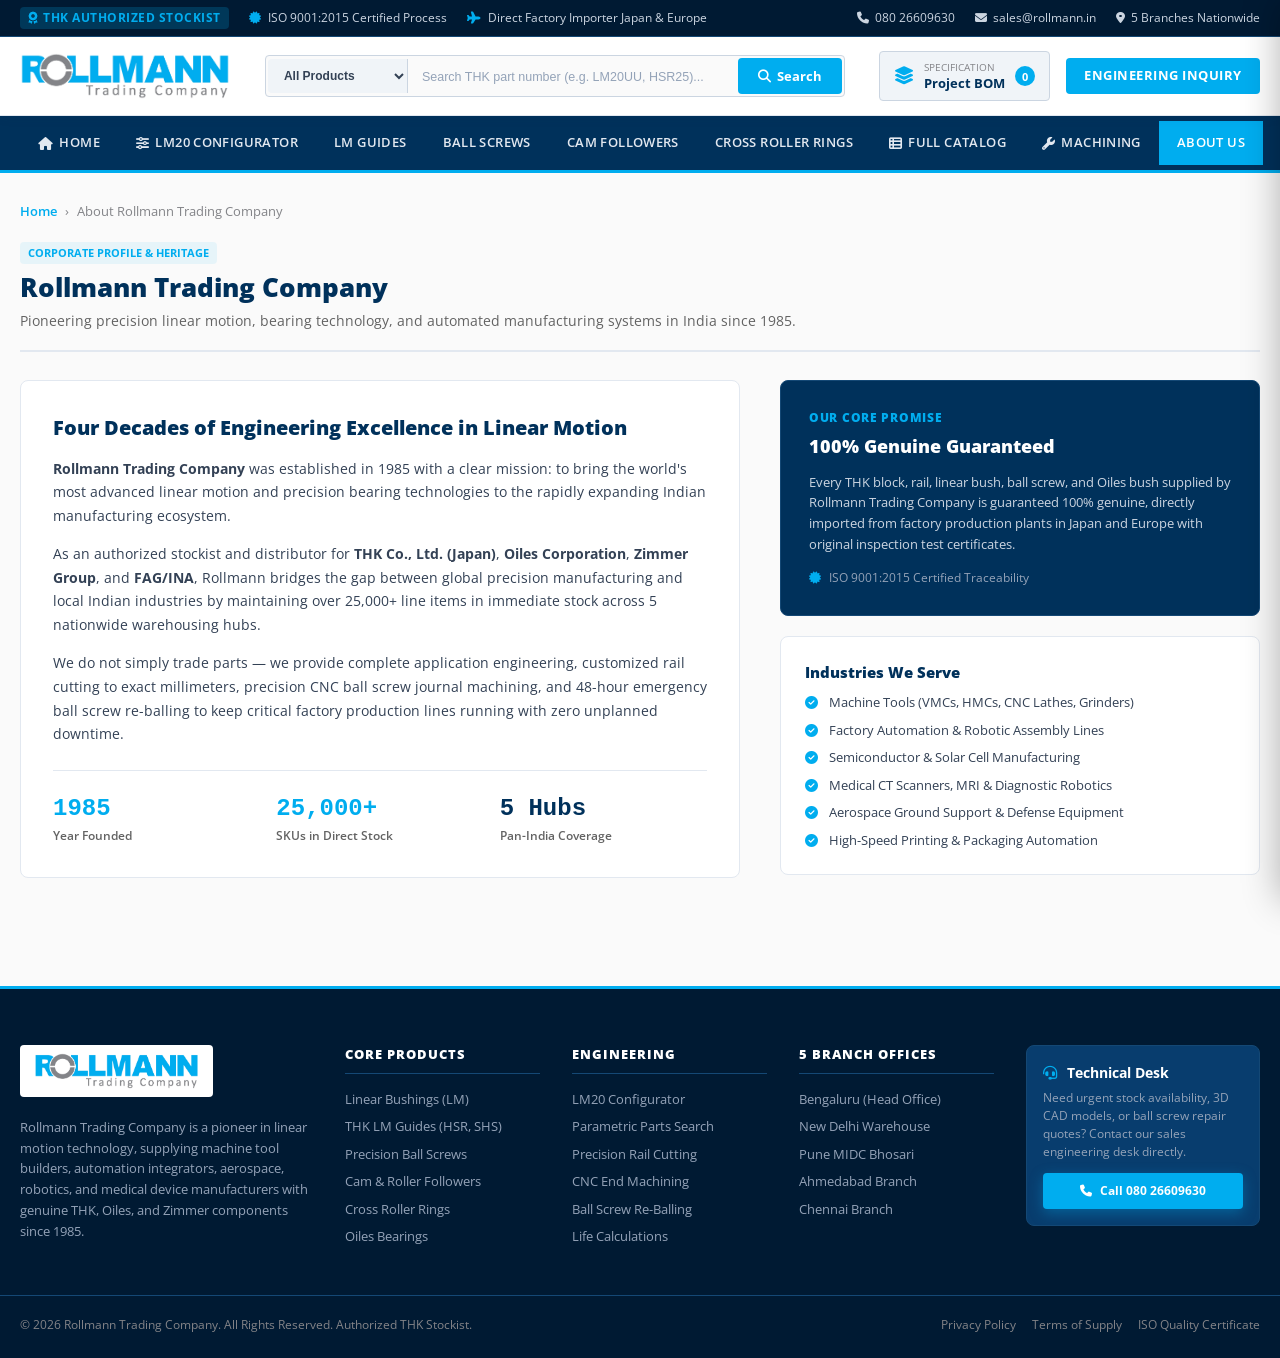
==== about-us.html @ d500afc4 "Initial commit: Rollmann Trading Company web platform, catalog, engineering tools, and SEO/LLM infra" ====
<!DOCTYPE html>
<html lang="en">
<head>
  <meta charset="UTF-8">
  <meta name="viewport" content="width=device-width, initial-scale=1.0">
  <title>About Us | Rollmann Trading Company | Authorized THK Stockist</title>
  <meta name="description" content="Learn about Rollmann Trading Company, India's authorized stockist for THK Linear Guides, Ball Screws, Oiles bearings, and Zimmer clamps since 1985. 5 nationwide branch offices and warehouses.">
  <link rel="canonical" href="https://www.rollmann.in/about-us.html">
  <meta property="og:title" content="About Rollmann Trading Company | Authorized THK Stockist India">
  <meta property="og:description" content="Authorized stockist and importer of THK Japan linear motion systems, Oiles bearings, and Zimmer automation clamps across India since 1985.">
  <meta property="og:url" content="https://www.rollmann.in/about-us.html">
  <meta property="og:type" content="website">
  <meta property="og:image" content="https://www.rollmann.in/images/rollmann_logo_white_bg.png">
  <meta name="twitter:card" content="summary_large_image">
  <meta name="twitter:title" content="About Rollmann Trading Company | Authorized THK Stockist India">
  <meta name="twitter:description" content="Authorized stockist and importer of THK Japan linear motion systems, Oiles bearings, and Zimmer automation clamps across India since 1985.">
  <meta name="twitter:image" content="https://www.rollmann.in/images/rollmann_logo_white_bg.png">
  <script type="application/ld+json">
  {
    "@context": "https://schema.org",
    "@graph": [
      {
        "@type": "AboutPage",
        "@id": "https://www.rollmann.in/about-us.html",
        "url": "https://www.rollmann.in/about-us.html",
        "name": "About Rollmann Trading Company",
        "description": "Information on Rollmann Trading Company, authorized stockist and importer of THK linear motion guides, ball screws, and precision engineering components since 1985 in India.",
        "isPartOf": {
          "@type": "WebSite",
          "@id": "https://www.rollmann.in/#website",
          "name": "Rollmann Trading Company",
          "url": "https://www.rollmann.in/"
        }
      },
      {
        "@type": "BreadcrumbList",
        "itemListElement": [
          {
            "@type": "ListItem",
            "position": 1,
            "name": "Home",
            "item": "https://www.rollmann.in/"
          },
          {
            "@type": "ListItem",
            "position": 2,
            "name": "About Us",
            "item": "https://www.rollmann.in/about-us.html"
          }
        ]
      },
      {
        "@type": "FAQPage",
        "mainEntity": [
          {
            "@type": "Question",
            "name": "Who is Rollmann Trading Company?",
            "acceptedAnswer": {
              "@type": "Answer",
              "text": "Rollmann Trading Company, established in 1985 and headquartered in Bengaluru, India, is an authorized stockist and importer of THK linear motion systems, LM bushings, ball screws, Oiles self-lubricating bearings, and Zimmer clamping systems."
            }
          },
          {
            "@type": "Question",
            "name": "Are THK linear motion products supplied by Rollmann Trading Company genuine?",
            "acceptedAnswer": {
              "@type": "Answer",
              "text": "Yes. Rollmann Trading Company imports directly from THK Co., Ltd. manufacturing plants in Japan and Europe. All products come with manufacturer inspection certificates, serial traceability, and official warranty."
            }
          },
          {
            "@type": "Question",
            "name": "Where are Rollmann Trading Company warehouses and branches located in India?",
            "acceptedAnswer": {
              "@type": "Answer",
              "text": "Rollmann Trading Company operates five strategic branches and warehousing facilities across India: Bengaluru (Head Office & South Distribution Hub), New Delhi (North Hub), Pune MIDC Bhosari (West & Automotive Hub), Ahmedabad (Gujarat Hub), and Chennai (Tamil Nadu Hub)."
            }
          }
        ]
      }
    ]
  }
  </script>
  <link rel="preconnect" href="https://fonts.googleapis.com">
  <link rel="preconnect" href="https://fonts.gstatic.com" crossorigin>
  <link href="https://fonts.googleapis.com/css2?family=Open+Sans:ital,wght@0,400;0,600;0,700;0,800;0,900;1,400&display=swap" rel="stylesheet">
  <link rel="stylesheet" href="styles.css">
  <link rel="stylesheet" href="https://cdnjs.cloudflare.com/ajax/libs/font-awesome/6.4.0/css/all.min.css">
</head>
<body>

  <div class="top-bar">
    <div class="container top-bar-inner">
      <div class="top-bar-left">
        <span class="top-bar-badge"><i class="fa-solid fa-award"></i> THK AUTHORIZED STOCKIST</span>
        <span><i class="fa-solid fa-certificate" style="color:var(--orange-bright); margin-right:4px;"></i> ISO 9001:2015 Certified Process</span>
        <span><i class="fa-solid fa-plane" style="color:var(--blue-bright); margin-right:4px;"></i> Direct Factory Importer Japan &amp; Europe</span>
      </div>
      <div class="top-bar-right">
        <a href="tel:+918026609630" class="top-link"><i class="fa-solid fa-phone"></i> 080 26609630</a>
        <a href="mailto:sales@rollmann.in" class="top-link"><i class="fa-solid fa-envelope"></i> sales@rollmann.in</a>
        <a href="contact-us.html" class="top-link"><i class="fa-solid fa-location-dot"></i> 5 Branches Nationwide</a>
      </div>
    </div>
  </div>

  <header class="main-header">
    <div class="container header-main-row">
            <a href="index.html" class="brand-logo">
        <img src="images/rollmann_logo_white_bg.png" alt="Rollmann Trading Company" class="brand-logo-img">
      </a>

      <div class="header-search-wrap">
        <div class="header-search-box">
          <select class="search-category-select">
            <option value="all">All Products</option>
            <option value="LM">Linear Bushings</option>
            <option value="HSR">LM Guides</option>
            <option value="Ball">Ball Screws</option>
          </select>
          <input type="text" id="globalSearchInput" class="header-search-input" placeholder="Search THK part number (e.g. LM20UU, HSR25)..." autocomplete="off">
          <button type="button" class="header-search-btn" onclick="document.getElementById('globalSearchInput').focus()">
            <i class="fa-solid fa-magnifying-glass"></i> Search
          </button>
        </div>
        <div id="searchSuggestDropdown" class="search-suggest-dropdown"></div>
      </div>

      <div class="header-actions">
        <button type="button" class="header-rfq-btn open-rfq-drawer" id="openRfqDrawerBtn">
          <i class="fa-solid fa-layer-group" style="font-size:18px; color:var(--rollmann-cyan);"></i>
          <div style="text-align:left;">
            <div style="font-size:10px; text-transform:uppercase; color:var(--gray-500);">Specification</div>
            <div style="font-weight:700; font-size:13px; color:var(--navy-deep);">Project BOM</div>
          </div>
          <span class="rfq-count-badge" id="headerRfqBadge">0</span>
        </button>

        <a href="contact-us.html" class="primary-rfq-btn">
          Engineering Inquiry
        </a>

        <button type="button" class="mobile-menu-toggle" aria-label="Toggle navigation">
          <i class="fa-solid fa-bars"></i>
        </button>
      </div>
    </div>
  </header>

  <nav class="nav-bar">
    <div class="container nav-bar-inner">
      <ul class="nav-menu">
        <li class="nav-item"><a href="index.html" class="nav-link"><i class="fa-solid fa-house"></i> Home</a></li>
        <li class="nav-item"><a href="linear-bush.html" class="nav-link"><i class="fa-solid fa-sliders"></i> LM20 Configurator</a></li>
        <li class="nav-item"><a href="lm-guide.html" class="nav-link">LM Guides</a></li>
        <li class="nav-item"><a href="ball-screws.html" class="nav-link">Ball Screws</a></li>
        <li class="nav-item"><a href="cam-followers.html" class="nav-link">Cam Followers</a></li>
        <li class="nav-item"><a href="cross-roller.html" class="nav-link">Cross Roller Rings</a></li>
        <li class="nav-item"><a href="products.html" class="nav-link"><i class="fa-solid fa-table-list"></i> Full Catalog</a></li>
        <li class="nav-item"><a href="services.html" class="nav-link"><i class="fa-solid fa-wrench"></i> Machining</a></li>
        <li class="nav-item"><a href="about-us.html" class="nav-link active">About Us</a></li>
        <li class="nav-item"><a href="contact-us.html" class="nav-link">Contact &amp; Hubs</a></li>
      </ul>

      <div class="nav-quick-brands">
        <span>Founded:</span> 1985 &bull; 40+ Years of Engineering
      </div>
    </div>
  </nav>

  <main class="product-detail-container">
    <div class="container">
      
      <div class="breadcrumb">
        <a href="index.html">Home</a>
        <span>&rsaquo;</span>
        <span>About Rollmann Trading Company</span>
      </div>

      <div class="product-header-block">
        <div>
          <span class="badge-blue">CORPORATE PROFILE &amp; HERITAGE</span>
          <h1 class="product-heading-title" style="margin-top:4px;">Rollmann Trading Company</h1>
          <p class="product-heading-sub">
            Pioneering precision linear motion, bearing technology, and automated manufacturing systems in India since 1985.
          </p>
        </div>
      </div>

      <div style="display:grid; grid-template-columns:1.2fr 0.8fr; gap:40px; margin-bottom:48px; align-items:flex-start;">
        <div style="background:var(--white); border:1px solid var(--gray-200); border-radius:var(--radius-md); padding:32px;">
          <h2 style="font-size:20px; font-weight:800; color:var(--navy-deep); margin-bottom:14px;">
            Four Decades of Engineering Excellence in Linear Motion
          </h2>
          <p style="font-size:14px; line-height:1.7; color:var(--gray-700); margin-bottom:14px;">
            <strong>Rollmann Trading Company</strong> was established in 1985 with a clear mission: to bring the world's most advanced linear motion and precision bearing technologies to the rapidly expanding Indian manufacturing ecosystem.
          </p>
          <p style="font-size:14px; line-height:1.7; color:var(--gray-700); margin-bottom:14px;">
            As an authorized stockist and distributor for <strong>THK Co., Ltd. (Japan)</strong>, <strong>Oiles Corporation</strong>, <strong>Zimmer Group</strong>, and <strong>FAG/INA</strong>, Rollmann bridges the gap between global precision manufacturing and local Indian industries by maintaining over 25,000+ line items in immediate stock across 5 nationwide warehousing hubs.
          </p>
          <p style="font-size:14px; line-height:1.7; color:var(--gray-700); margin-bottom:14px;">
            We do not simply trade parts &mdash; we provide complete application engineering, customized rail cutting to exact millimeters, precision CNC ball screw journal machining, and 48-hour emergency ball screw re-balling to keep critical factory production lines running with zero unplanned downtime.
          </p>

          <div style="display:grid; grid-template-columns:repeat(3, 1fr); gap:16px; margin-top:24px; padding-top:20px; border-top:1px solid var(--gray-200);">
            <div>
              <div style="font-size:24px; font-weight:800; color:var(--orange-bright); font-family:var(--font-mono);">1985</div>
              <div style="font-size:12px; color:var(--gray-600); font-weight:600;">Year Founded</div>
            </div>
            <div>
              <div style="font-size:24px; font-weight:800; color:var(--blue-primary); font-family:var(--font-mono);">25,000+</div>
              <div style="font-size:12px; color:var(--gray-600); font-weight:600;">SKUs in Direct Stock</div>
            </div>
            <div>
              <div style="font-size:24px; font-weight:800; color:var(--navy-deep); font-family:var(--font-mono);">5 Hubs</div>
              <div style="font-size:12px; color:var(--gray-600); font-weight:600;">Pan-India Coverage</div>
            </div>
          </div>
        </div>

        <div style="display:flex; flex-direction:column; gap:20px;">
          <div style="background:var(--navy-deep); color:var(--white); border-radius:var(--radius-md); padding:28px; border:1px solid var(--navy-border);">
            <div style="font-size:12px; text-transform:uppercase; color:var(--orange-bright); font-weight:800; letter-spacing:0.06em; margin-bottom:6px;">Our Core Promise</div>
            <h3 style="font-size:18px; font-weight:800; margin-bottom:12px;">100% Genuine Guaranteed</h3>
            <p style="font-size:13px; color:var(--gray-300); line-height:1.6; margin-bottom:14px;">
              Every THK block, rail, linear bush, ball screw, and Oiles bush supplied by Rollmann Trading Company is guaranteed 100% genuine, directly imported from factory production plants in Japan and Europe with original inspection test certificates.
            </p>
            <div style="font-size:12px; color:var(--gray-400); display:flex; align-items:center; gap:8px;">
              <i class="fa-solid fa-certificate" style="color:var(--orange-bright);"></i> ISO 9001:2015 Certified Traceability
            </div>
          </div>

          <div style="background:var(--white); border:1px solid var(--gray-200); border-radius:var(--radius-md); padding:24px;">
            <h4 style="font-size:15px; font-weight:800; color:var(--navy-deep); margin-bottom:10px;">Industries We Serve</h4>
            <ul style="list-style:none; display:flex; flex-direction:column; gap:8px; font-size:13px; color:var(--gray-700);">
              <li><i class="fa-solid fa-circle-check" style="color:var(--blue-primary); margin-right:8px;"></i> Machine Tools (VMCs, HMCs, CNC Lathes, Grinders)</li>
              <li><i class="fa-solid fa-circle-check" style="color:var(--blue-primary); margin-right:8px;"></i> Factory Automation &amp; Robotic Assembly Lines</li>
              <li><i class="fa-solid fa-circle-check" style="color:var(--blue-primary); margin-right:8px;"></i> Semiconductor &amp; Solar Cell Manufacturing</li>
              <li><i class="fa-solid fa-circle-check" style="color:var(--blue-primary); margin-right:8px;"></i> Medical CT Scanners, MRI &amp; Diagnostic Robotics</li>
              <li><i class="fa-solid fa-circle-check" style="color:var(--blue-primary); margin-right:8px;"></i> Aerospace Ground Support &amp; Defense Equipment</li>
              <li><i class="fa-solid fa-circle-check" style="color:var(--blue-primary); margin-right:8px;"></i> High-Speed Printing &amp; Packaging Automation</li>
            </ul>
          </div>
        </div>
      </div>

    </div>
  </main>

  <footer class="site-footer">
    <div class="container footer-top-grid">
            <div>
        <div class="footer-logo-badge">
          <img src="images/rollmann_logo_white_bg.png" alt="Rollmann Trading Company" style="height:36px; width:auto; display:block;">
        </div>
        <p class="footer-brand-desc">
          Rollmann Trading Company is a pioneer in linear motion technology, supplying machine tool builders, automation integrators, aerospace, robotics, and medical device manufacturers with genuine THK, Oiles, and Zimmer components since 1985.
        </p>
      </div>

      <div>
        <h4 class="footer-col-head">Core Products</h4>
        <ul class="footer-links-list">
          <li><a href="linear-bush.html">Linear Bushings (LM)</a></li>
          <li><a href="lm-guide.html">THK LM Guides (HSR, SHS)</a></li>
          <li><a href="ball-screws.html">Precision Ball Screws</a></li>
          <li><a href="cam-followers.html">Cam &amp; Roller Followers</a></li>
          <li><a href="cross-roller.html">Cross Roller Rings</a></li>
          <li><a href="products.html?brand=Oiles">Oiles Bearings</a></li>
        </ul>
      </div>

      <div>
        <h4 class="footer-col-head">Engineering</h4>
        <ul class="footer-links-list">
          <li><a href="linear-bush.html">LM20 Configurator</a></li>
          <li><a href="products.html">Parametric Parts Search</a></li>
          <li><a href="services.html">Precision Rail Cutting</a></li>
          <li><a href="services.html">CNC End Machining</a></li>
          <li><a href="services.html">Ball Screw Re-Balling</a></li>
          <li><a href="services.html">Life Calculations</a></li>
        </ul>
      </div>

      <div>
        <h4 class="footer-col-head">5 Branch Offices</h4>
        <ul class="footer-links-list">
          <li><a href="contact-us.html">Bengaluru (Head Office)</a></li>
          <li><a href="contact-us.html">New Delhi Warehouse</a></li>
          <li><a href="contact-us.html">Pune MIDC Bhosari</a></li>
          <li><a href="contact-us.html">Ahmedabad Branch</a></li>
          <li><a href="contact-us.html">Chennai Branch</a></li>
        </ul>
      </div>

      <div>
        <div class="footer-rfq-box">
          <h4><i class="fa-solid fa-headset" style="color:var(--orange-bright); margin-right:6px;"></i> Technical Desk</h4>
          <p>Need urgent stock availability, 3D CAD models, or ball screw repair quotes? Contact our sales engineering desk directly.</p>
          <a href="tel:+918026609630" class="btn-primary" style="width:100%; justify-content:center; padding:9px; font-size:12px;">
            <i class="fa-solid fa-phone"></i> Call 080 26609630
          </a>
        </div>
      </div>
    </div>

    <div class="container footer-bottom-bar">
      <div>&copy; 2026 Rollmann Trading Company. All Rights Reserved. Authorized THK Stockist.</div>
      <div style="display:flex; gap:16px;">
        <a href="about-us.html">Privacy Policy</a>
        <a href="about-us.html">Terms of Supply</a>
        <a href="contact-us.html">ISO Quality Certificate</a>
      </div>
    </div>
  </footer>

  <script src="app.js"></script>
</body>
</html>
---- styles.css ----
:root {
  --rollmann-cyan: #00ADEF;
  --rollmann-cyan-hover: #0095CE;
  --rollmann-cyan-light: rgba(0, 173, 239, 0.08);
  --rollmann-cyan-border: rgba(0, 173, 239, 0.35);
  --rollmann-grey: #838488;
  --rollmann-navy: #00315B;
  --rollmann-navy-dark: #001A33;
  --rollmann-steel: #144875;
  --rollmann-petrol: #2B5672;
  --navy-dark: #001A33;
  --navy-deep: #00315B;
  --navy-card: #083D6E;
  --navy-border: #144875;
  --blue-primary: #00ADEF;
  --blue-bright: #00ADEF;
  --blue-accent: #00ADEF;
  --orange-accent: #00ADEF;
  --orange-bright: #00ADEF;
  --white: #FFFFFF;
  --gray-50: #FAFAFA;
  --gray-100: #F0F4F8;
  --gray-200: #E2E8F0;
  --gray-300: #CBD5E1;
  --gray-400: #94A3B8;
  --gray-500: #838488;
  --gray-600: #636363;
  --gray-700: #334155;
  --gray-900: #0F172A;
  --font-main: 'Open Sans', -apple-system, BlinkMacSystemFont, "Segoe UI", Roboto, "Helvetica Neue", Arial, sans-serif;
  --font-mono: "SF Mono", "Roboto Mono", Consolas, "Courier New", monospace;
  --container-max: 1280px;
  --radius-sm: 4px;
  --radius-md: 8px;
  --radius-lg: 12px;
  --shadow-sm: 0 1px 3px rgba(0, 49, 91, 0.08);
  --shadow-md: 0 4px 12px rgba(0, 49, 91, 0.12);
  --shadow-lg: 0 10px 30px rgba(0, 49, 91, 0.22);
}

* {
  margin: 0;
  padding: 0;
  box-sizing: border-box;
}

html {
  scroll-behavior: smooth;
  font-size: 15px;
}

body {
  font-family: var(--font-main);
  background-color: var(--gray-50);
  color: var(--gray-900);
  line-height: 1.5;
  -webkit-font-smoothing: antialiased;
}

a {
  color: inherit;
  text-decoration: none;
}

img {
  max-width: 100%;
  height: auto;
  display: block;
}

button {
  font-family: inherit;
  cursor: pointer;
  border: none;
  background: none;
}

.container {
  width: 100%;
  max-width: var(--container-max);
  margin: 0 auto;
  padding: 0 20px;
}

.top-bar {
  background: var(--navy-dark);
  color: var(--gray-300);
  font-size: 12px;
  border-bottom: 1px solid var(--navy-border);
  padding: 7px 0;
}

.top-bar-inner {
  display: flex;
  justify-content: space-between;
  align-items: center;
  flex-wrap: wrap;
  gap: 12px;
}

.top-bar-left, .top-bar-right {
  display: flex;
  align-items: center;
  gap: 20px;
}

.top-bar-badge {
  background: rgba(0, 173, 239, 0.2);
  color: var(--rollmann-cyan);
  padding: 2px 8px;
  border-radius: var(--radius-sm);
  font-weight: 700;
  letter-spacing: 0.04em;
  display: inline-flex;
  align-items: center;
  gap: 6px;
}

.top-link {
  color: var(--gray-300);
  transition: color 0.2s ease;
  display: inline-flex;
  align-items: center;
  gap: 6px;
}

.top-link:hover {
  color: var(--rollmann-cyan);
}

.main-header {
  background: var(--white);
  color: var(--navy-deep);
  padding: 14px 0;
  position: sticky;
  top: 0;
  z-index: 1000;
  box-shadow: 0 2px 10px rgba(0, 49, 91, 0.08);
  border-bottom: 1px solid var(--gray-200);
}

.header-main-row {
  display: flex;
  align-items: center;
  justify-content: space-between;
  gap: 24px;
}

.brand-logo {
  display: flex;
  align-items: center;
  gap: 12px;
}

.brand-logo-img {
  height: 46px;
  width: auto;
  display: block;
  object-fit: contain;
}

.brand-title {
  font-family: var(--font-main);
  font-size: 26px;
  font-weight: 900;
  letter-spacing: 0.06em;
  color: var(--rollmann-cyan);
  line-height: 1;
}

.brand-title span {
  color: var(--rollmann-grey);
}

.brand-subtitle {
  font-size: 10px;
  letter-spacing: 0.12em;
  text-transform: uppercase;
  color: var(--rollmann-grey);
  margin-top: 4px;
  font-weight: 700;
}

.header-search-wrap {
  flex: 1;
  max-width: 580px;
  position: relative;
}

.header-search-box {
  display: flex;
  align-items: center;
  background: var(--gray-50);
  border: 1.5px solid var(--gray-300);
  border-radius: var(--radius-sm);
  padding: 2px;
  transition: border-color 0.2s ease;
}

.header-search-box:focus-within {
  border-color: var(--rollmann-cyan);
  background: var(--white);
  box-shadow: 0 0 0 2px rgba(0, 173, 239, 0.15);
}

.search-category-select {
  background: var(--gray-100);
  border: none;
  font-size: 12px;
  font-weight: 600;
  color: var(--gray-700);
  padding: 9px 12px;
  border-radius: var(--radius-sm) 0 0 var(--radius-sm);
  outline: none;
  border-right: 1px solid var(--gray-300);
  cursor: pointer;
}

.header-search-input {
  flex: 1;
  border: none;
  background: transparent;
  padding: 8px 14px;
  font-size: 13.5px;
  outline: none;
  color: var(--gray-900);
}

.header-search-input::placeholder {
  color: var(--gray-400);
  font-size: 12.5px;
}

.header-search-btn {
  background: var(--rollmann-cyan);
  color: var(--white);
  padding: 9px 20px;
  border-radius: var(--radius-sm);
  font-weight: 700;
  font-size: 13px;
  display: flex;
  align-items: center;
  gap: 6px;
  transition: background 0.2s ease;
}

.header-search-btn:hover {
  background: var(--rollmann-navy);
}

.search-suggest-dropdown {
  position: absolute;
  top: calc(100% + 6px);
  left: 0;
  right: 0;
  background: var(--white);
  color: var(--gray-900);
  border: 1px solid var(--gray-300);
  border-radius: var(--radius-sm);
  box-shadow: var(--shadow-lg);
  max-height: 380px;
  overflow-y: auto;
  z-index: 1100;
  display: none;
}

.search-suggest-dropdown.active {
  display: block;
}

.suggest-header {
  padding: 8px 14px;
  font-size: 11px;
  font-weight: 700;
  text-transform: uppercase;
  color: var(--gray-500);
  background: var(--gray-50);
  border-bottom: 1px solid var(--gray-200);
}

.suggest-item {
  display: flex;
  align-items: center;
  justify-content: space-between;
  padding: 10px 14px;
  border-bottom: 1px solid var(--gray-100);
  cursor: pointer;
  transition: background 0.15s ease;
}

.suggest-item:hover {
  background: var(--rollmann-cyan-light);
}

.suggest-item-code {
  font-family: var(--font-mono);
  font-weight: 700;
  color: var(--rollmann-cyan);
  font-size: 13px;
}

.suggest-item-desc {
  font-size: 12px;
  color: var(--gray-600);
  margin-top: 2px;
}

.suggest-item-tag {
  font-size: 10px;
  padding: 2px 6px;
  background: var(--gray-200);
  border-radius: var(--radius-sm);
  font-weight: 600;
  color: var(--gray-700);
}

.header-actions {
  display: flex;
  align-items: center;
  gap: 16px;
}

.header-rfq-btn {
  display: flex;
  align-items: center;
  gap: 10px;
  background: var(--gray-100);
  border: 1px solid var(--gray-300);
  padding: 8px 14px;
  border-radius: var(--radius-sm);
  color: var(--navy-deep);
  font-size: 12.5px;
  transition: all 0.2s ease;
  cursor: pointer;
}

.header-rfq-btn:hover {
  background: var(--gray-200);
  border-color: var(--rollmann-cyan);
}

.rfq-count-badge {
  background: var(--rollmann-cyan);
  color: var(--white);
  font-size: 11px;
  font-weight: 700;
  width: 20px;
  height: 20px;
  border-radius: 50%;
  display: flex;
  align-items: center;
  justify-content: center;
}

.primary-rfq-btn {
  background: var(--rollmann-cyan);
  color: var(--white);
  font-size: 12.5px;
  font-weight: 700;
  padding: 9px 18px;
  border-radius: var(--radius-sm);
  text-transform: uppercase;
  letter-spacing: 0.04em;
  transition: background 0.2s ease, transform 0.15s ease;
}

.primary-rfq-btn:hover {
  background: var(--rollmann-navy);
  transform: translateY(-1px);
}

.mobile-menu-toggle {
  display: none;
  font-size: 22px;
  color: var(--navy-deep);
}

.nav-bar {
  background: var(--navy-deep);
  border-bottom: 3px solid var(--rollmann-cyan);
}

.nav-bar-inner {
  display: flex;
  align-items: center;
  justify-content: space-between;
}

.nav-menu {
  display: flex;
  align-items: center;
  list-style: none;
}

.nav-item {
  position: relative;
}

.nav-link {
  display: flex;
  align-items: center;
  gap: 6px;
  padding: 12px 18px;
  font-size: 13px;
  font-weight: 600;
  color: var(--gray-200);
  text-transform: uppercase;
  letter-spacing: 0.03em;
  transition: all 0.2s ease;
  white-space: nowrap;
}

.nav-link:hover, .nav-link.active {
  color: var(--white);
  background: var(--rollmann-cyan);
}

.nav-link i.fa-chevron-down {
  font-size: 9px;
  opacity: 0.8;
  transition: transform 0.2s ease;
}

.nav-item:hover > .nav-link i.fa-chevron-down {
  transform: rotate(180deg);
}

.mega-dropdown {
  position: absolute;
  top: 100%;
  left: 0;
  background: var(--white);
  color: var(--gray-900);
  width: 760px;
  box-shadow: var(--shadow-lg);
  border: 1px solid var(--gray-200);
  border-top: 2px solid var(--rollmann-cyan);
  border-radius: 0 0 var(--radius-sm) var(--radius-sm);
  display: none;
  z-index: 1050;
  padding: 24px;
}

.nav-item:hover > .mega-dropdown {
  display: block;
}

.mega-grid {
  display: grid;
  grid-template-columns: repeat(3, 1fr);
  gap: 24px;
}

.mega-col-title {
  font-size: 12px;
  font-weight: 800;
  text-transform: uppercase;
  letter-spacing: 0.06em;
  color: var(--rollmann-cyan);
  border-bottom: 2px solid var(--rollmann-cyan);
  padding-bottom: 6px;
  margin-bottom: 12px;
}

.mega-list {
  list-style: none;
  display: flex;
  flex-direction: column;
  gap: 8px;
}

.mega-list a {
  font-size: 13px;
  color: var(--gray-600);
  display: flex;
  align-items: center;
  justify-content: space-between;
  padding: 3px 0;
  transition: color 0.15s ease, transform 0.15s ease;
}

.mega-list a:hover {
  color: var(--rollmann-cyan);
  transform: translateX(4px);
}

.mega-badge {
  font-size: 10px;
  background: var(--gray-100);
  padding: 2px 6px;
  border-radius: var(--radius-sm);
  color: var(--gray-500);
  font-family: var(--font-mono);
}

.nav-quick-brands {
  display: flex;
  align-items: center;
  gap: 16px;
  font-size: 12px;
  color: var(--gray-300);
}

.nav-quick-brands span {
  font-weight: 700;
  color: var(--white);
}

.hero-industrial {
  background: linear-gradient(135deg, var(--navy-dark) 0%, var(--navy-deep) 60%, var(--rollmann-steel) 100%);
  color: var(--white);
  padding: 60px 0 50px;
  position: relative;
  overflow: hidden;
  border-bottom: 1px solid var(--navy-border);
}

.hero-grid {
  display: grid;
  grid-template-columns: 1.15fr 0.85fr;
  gap: 40px;
  align-items: center;
}

.hero-eyebrow {
  display: inline-flex;
  align-items: center;
  gap: 8px;
  background: rgba(0, 173, 239, 0.15);
  border: 1px solid rgba(0, 173, 239, 0.4);
  color: var(--rollmann-cyan);
  padding: 4px 12px;
  border-radius: var(--radius-sm);
  font-size: 12px;
  font-weight: 700;
  letter-spacing: 0.08em;
  text-transform: uppercase;
  margin-bottom: 16px;
}

.hero-heading {
  font-size: clamp(30px, 3.8vw, 44px);
  font-weight: 800;
  line-height: 1.15;
  margin-bottom: 16px;
  color: var(--white);
}

.hero-heading span {
  color: var(--rollmann-cyan);
}

.hero-desc {
  font-size: 15px;
  line-height: 1.6;
  color: var(--gray-300);
  margin-bottom: 28px;
  max-width: 620px;
}

.hero-cta-group {
  display: flex;
  align-items: center;
  gap: 14px;
  flex-wrap: wrap;
}

.btn-primary {
  background: var(--rollmann-cyan);
  color: var(--white);
  font-size: 14px;
  font-weight: 700;
  padding: 13px 28px;
  border-radius: var(--radius-sm);
  display: inline-flex;
  align-items: center;
  gap: 8px;
  transition: all 0.2s ease;
  box-shadow: 0 4px 14px rgba(0, 173, 239, 0.35);
}

.btn-primary:hover {
  background: var(--rollmann-navy);
  transform: translateY(-2px);
}

.btn-secondary {
  background: rgba(255, 255, 255, 0.12);
  color: var(--white);
  border: 1px solid rgba(255, 255, 255, 0.25);
  font-size: 14px;
  font-weight: 600;
  padding: 13px 24px;
  border-radius: var(--radius-sm);
  display: inline-flex;
  align-items: center;
  gap: 8px;
  transition: all 0.2s ease;
}

.btn-secondary:hover {
  background: rgba(0, 173, 239, 0.2);
  border-color: var(--rollmann-cyan);
}

.hero-highlights-card {
  background: rgba(8, 61, 110, 0.85);
  border: 1px solid var(--navy-border);
  border-radius: var(--radius-md);
  padding: 28px;
  box-shadow: var(--shadow-lg);
  backdrop-filter: blur(12px);
}

.highlights-card-title {
  font-size: 14px;
  font-weight: 700;
  text-transform: uppercase;
  letter-spacing: 0.08em;
  color: var(--rollmann-cyan);
  margin-bottom: 20px;
  display: flex;
  align-items: center;
  justify-content: space-between;
}

.part-search-quickbox {
  background: rgba(0, 26, 51, 0.6);
  border: 1px solid rgba(255, 255, 255, 0.15);
  border-radius: var(--radius-sm);
  padding: 14px;
  margin-bottom: 20px;
}

.quickbox-label {
  font-size: 11px;
  font-weight: 700;
  text-transform: uppercase;
  color: var(--gray-300);
  margin-bottom: 8px;
  display: block;
}

.quickbox-input-row {
  display: flex;
  gap: 8px;
}

.quickbox-input {
  flex: 1;
  background: var(--white);
  border: none;
  padding: 9px 12px;
  font-family: var(--font-mono);
  font-size: 13px;
  font-weight: 700;
  border-radius: var(--radius-sm);
  color: var(--navy-dark);
}

.quickbox-btn {
  background: var(--rollmann-cyan);
  color: var(--white);
  padding: 9px 16px;
  font-weight: 700;
  font-size: 12.5px;
  border-radius: var(--radius-sm);
  transition: background 0.2s ease;
}

.quickbox-btn:hover {
  background: var(--navy-deep);
}

.hero-stats-grid {
  display: grid;
  grid-template-columns: repeat(2, 1fr);
  gap: 14px;
}

.stat-tile {
  background: rgba(255, 255, 255, 0.05);
  border: 1px solid rgba(255, 255, 255, 0.1);
  padding: 12px 14px;
  border-radius: var(--radius-sm);
}

.stat-tile-val {
  font-size: 22px;
  font-weight: 800;
  color: var(--rollmann-cyan);
  line-height: 1.1;
  font-family: var(--font-mono);
}

.stat-tile-lbl {
  font-size: 11px;
  color: var(--gray-300);
  margin-top: 4px;
}

.brands-strip {
  background: var(--white);
  border-bottom: 1px solid var(--gray-200);
  padding: 18px 0;
}

.brands-strip-inner {
  display: flex;
  align-items: center;
  justify-content: space-between;
  flex-wrap: wrap;
  gap: 20px;
}

.brands-strip-label {
  font-size: 12px;
  font-weight: 800;
  text-transform: uppercase;
  letter-spacing: 0.08em;
  color: var(--gray-500);
}

.brands-logos-list {
  display: flex;
  align-items: center;
  gap: 24px;
  flex-wrap: wrap;
}

.brand-badge-item {
  font-size: 15px;
  font-weight: 800;
  letter-spacing: 0.06em;
  color: var(--gray-700);
  display: flex;
  align-items: center;
  gap: 8px;
  padding: 6px 14px;
  background: var(--gray-100);
  border-radius: var(--radius-sm);
}

.brand-badge-item.thk {
  color: #D32F2F;
  border: 1px solid rgba(211, 47, 47, 0.25);
  background: rgba(211, 47, 47, 0.06);
}

.section-industrial {
  padding: 60px 0;
}

.section-head-bar {
  display: flex;
  align-items: flex-end;
  justify-content: space-between;
  margin-bottom: 32px;
  border-bottom: 2px solid var(--gray-200);
  padding-bottom: 14px;
}

.section-title {
  font-size: 24px;
  font-weight: 800;
  color: var(--navy-deep);
  text-transform: uppercase;
  letter-spacing: 0.04em;
}

.section-title span {
  color: var(--rollmann-cyan);
}

.section-view-link {
  font-size: 13px;
  font-weight: 700;
  color: var(--rollmann-cyan);
  display: inline-flex;
  align-items: center;
  gap: 6px;
}

.section-view-link:hover {
  color: var(--navy-deep);
  text-decoration: underline;
}

.categories-b2b-grid {
  display: grid;
  grid-template-columns: repeat(4, 1fr);
  gap: 20px;
}

.b2b-cat-card {
  background: var(--white);
  border: 1px solid var(--gray-200);
  border-radius: var(--radius-md);
  padding: 24px;
  display: flex;
  flex-direction: column;
  transition: all 0.25s ease;
  position: relative;
  overflow: hidden;
}

.b2b-cat-card:hover {
  border-color: var(--rollmann-cyan);
  box-shadow: var(--shadow-md);
  transform: translateY(-4px);
}

.b2b-cat-card::before {
  content: "";
  position: absolute;
  top: 0;
  left: 0;
  right: 0;
  height: 3px;
  background: var(--rollmann-cyan);
  opacity: 0;
  transition: opacity 0.2s ease;
}

.b2b-cat-card:hover::before {
  opacity: 1;
}

.cat-icon-wrap {
  width: 52px;
  height: 52px;
  border-radius: var(--radius-md);
  background: var(--rollmann-cyan-light);
  color: var(--rollmann-cyan);
  display: flex;
  align-items: center;
  justify-content: center;
  font-size: 24px;
  margin-bottom: 16px;
}

.cat-title {
  font-size: 17px;
  font-weight: 700;
  color: var(--navy-deep);
  margin-bottom: 8px;
}

.cat-desc {
  font-size: 13px;
  color: var(--gray-600);
  line-height: 1.5;
  margin-bottom: 16px;
  flex: 1;
}

.cat-models-list {
  display: flex;
  flex-wrap: wrap;
  gap: 6px;
  margin-bottom: 16px;
}

.cat-model-pill {
  font-family: var(--font-mono);
  font-size: 11px;
  font-weight: 700;
  background: var(--gray-100);
  color: var(--gray-700);
  padding: 2px 7px;
  border-radius: var(--radius-sm);
}

.cat-card-action {
  font-size: 12.5px;
  font-weight: 700;
  color: var(--rollmann-cyan);
  display: flex;
  align-items: center;
  gap: 6px;
  border-top: 1px solid var(--gray-100);
  padding-top: 12px;
}

.spotlight-box {
  background: var(--navy-dark);
  color: var(--white);
  border-radius: var(--radius-lg);
  padding: 36px;
  margin: 40px 0;
  box-shadow: var(--shadow-lg);
  border: 1px solid var(--navy-border);
}

.spotlight-grid {
  display: grid;
  grid-template-columns: 1fr 1fr;
  gap: 36px;
  align-items: center;
}

.spotlight-tag {
  background: var(--rollmann-cyan);
  color: var(--white);
  padding: 3px 10px;
  border-radius: var(--radius-sm);
  font-size: 11px;
  font-weight: 800;
  text-transform: uppercase;
  letter-spacing: 0.08em;
  display: inline-block;
  margin-bottom: 12px;
}

.spotlight-title {
  font-size: 28px;
  font-weight: 800;
  margin-bottom: 10px;
  color: var(--white);
}

.spotlight-desc {
  font-size: 14px;
  line-height: 1.6;
  color: var(--gray-300);
  margin-bottom: 20px;
}

.spotlight-spec-grid {
  display: grid;
  grid-template-columns: repeat(3, 1fr);
  gap: 12px;
  margin-bottom: 24px;
}

.spot-spec-cell {
  background: rgba(255, 255, 255, 0.06);
  border: 1px solid rgba(255, 255, 255, 0.12);
  padding: 10px;
  border-radius: var(--radius-sm);
}

.spot-spec-label {
  font-size: 10.5px;
  text-transform: uppercase;
  color: var(--gray-400);
  margin-bottom: 3px;
}

.spot-spec-val {
  font-size: 14px;
  font-weight: 700;
  font-family: var(--font-mono);
  color: var(--rollmann-cyan);
}

.schematic-box {
  background: var(--navy-dark);
  border: 1px solid var(--navy-border);
  border-radius: var(--radius-md);
  padding: 24px;
  text-align: center;
}

.schematic-title {
  font-size: 12px;
  font-weight: 700;
  letter-spacing: 0.08em;
  text-transform: uppercase;
  color: var(--rollmann-cyan);
  margin-bottom: 16px;
}

.schematic-svg {
  max-width: 100%;
  height: auto;
  margin: 0 auto;
}

.spec-matrix-table {
  width: 100%;
  border-collapse: collapse;
  background: var(--white);
  border: 1px solid var(--gray-200);
  border-radius: var(--radius-sm);
  overflow: hidden;
  font-size: 13px;
}

.spec-matrix-table th {
  background: var(--navy-deep);
  color: var(--white);
  padding: 12px 14px;
  text-align: left;
  font-weight: 700;
  letter-spacing: 0.03em;
  font-size: 12px;
  text-transform: uppercase;
}

.spec-matrix-table td {
  padding: 12px 14px;
  border-bottom: 1px solid var(--gray-200);
  vertical-align: middle;
}

.spec-matrix-table tr:hover td {
  background: var(--rollmann-cyan-light);
}

.part-cell-code {
  font-family: var(--font-mono);
  font-weight: 700;
  color: var(--rollmann-cyan);
}

.stock-tag-instock {
  background: #E8F5E9;
  color: #2E7D32;
  font-size: 11px;
  font-weight: 700;
  padding: 3px 8px;
  border-radius: var(--radius-sm);
  display: inline-flex;
  align-items: center;
  gap: 4px;
}

.stock-tag-factory {
  background: var(--rollmann-cyan-light);
  color: var(--rollmann-steel);
  font-size: 11px;
  font-weight: 700;
  padding: 3px 8px;
  border-radius: var(--radius-sm);
  display: inline-flex;
  align-items: center;
  gap: 4px;
}

.btn-table-rfq {
  background: var(--rollmann-cyan);
  color: var(--white);
  padding: 6px 12px;
  border-radius: var(--radius-sm);
  font-size: 11.5px;
  font-weight: 700;
  transition: background 0.15s ease;
}

.btn-table-rfq:hover {
  background: var(--navy-deep);
}

.services-grid {
  display: grid;
  grid-template-columns: repeat(3, 1fr);
  gap: 24px;
}

.service-card {
  background: var(--white);
  border: 1px solid var(--gray-200);
  border-radius: var(--radius-md);
  padding: 28px;
  border-left: 4px solid var(--rollmann-cyan);
  transition: all 0.2s ease;
}

.service-card:hover {
  box-shadow: var(--shadow-md);
  transform: translateY(-3px);
}

.service-num {
  font-family: var(--font-mono);
  font-size: 12px;
  font-weight: 800;
  color: var(--rollmann-cyan);
  margin-bottom: 8px;
}

.service-title {
  font-size: 18px;
  font-weight: 700;
  color: var(--navy-deep);
  margin-bottom: 10px;
}

.service-desc {
  font-size: 13.5px;
  color: var(--gray-600);
  line-height: 1.6;
  margin-bottom: 16px;
}

.service-features {
  list-style: none;
  display: flex;
  flex-direction: column;
  gap: 6px;
  font-size: 12.5px;
  color: var(--gray-700);
}

.service-features li {
  display: flex;
  align-items: center;
  gap: 8px;
}

.service-features li i {
  color: var(--rollmann-cyan);
  font-size: 11px;
}

.branches-section {
  background: var(--white);
  border-top: 1px solid var(--gray-200);
  border-bottom: 1px solid var(--gray-200);
}

.branches-grid {
  display: grid;
  grid-template-columns: repeat(5, 1fr);
  gap: 16px;
}

.branch-card {
  background: var(--gray-50);
  border: 1px solid var(--gray-200);
  border-radius: var(--radius-sm);
  padding: 18px;
  display: flex;
  flex-direction: column;
  gap: 8px;
}

.branch-city {
  font-size: 15px;
  font-weight: 800;
  color: var(--navy-deep);
  display: flex;
  align-items: center;
  justify-content: space-between;
}

.branch-badge {
  font-size: 9.5px;
  background: var(--rollmann-cyan);
  color: var(--white);
  padding: 2px 5px;
  border-radius: 2px;
  font-weight: 700;
  text-transform: uppercase;
}

.branch-addr {
  font-size: 12px;
  color: var(--gray-600);
  line-height: 1.4;
}

.branch-contact {
  font-size: 12px;
  font-weight: 600;
  color: var(--gray-800);
  margin-top: auto;
  padding-top: 8px;
  border-top: 1px solid var(--gray-200);
  display: flex;
  flex-direction: column;
  gap: 4px;
}

.branch-contact a {
  color: var(--rollmann-cyan);
}

.branch-contact a:hover {
  text-decoration: underline;
}

.site-footer {
  background: var(--navy-dark);
  color: var(--gray-300);
  padding: 56px 0 24px;
  border-top: 3px solid var(--rollmann-cyan);
}

.footer-top-grid {
  display: grid;
  grid-template-columns: 1.5fr 1fr 1fr 1fr 1.2fr;
  gap: 32px;
  margin-bottom: 48px;
}

.footer-logo-badge {
  background: var(--white);
  padding: 8px 14px;
  border-radius: var(--radius-sm);
  display: inline-block;
  margin-bottom: 14px;
}

.footer-brand-desc {
  font-size: 13px;
  line-height: 1.6;
  color: var(--gray-400);
}

.footer-col-head {
  font-size: 13px;
  font-weight: 800;
  text-transform: uppercase;
  letter-spacing: 0.08em;
  color: var(--white);
  margin-bottom: 16px;
  border-bottom: 1px solid var(--navy-border);
  padding-bottom: 8px;
}

.footer-links-list {
  list-style: none;
  display: flex;
  flex-direction: column;
  gap: 8px;
  font-size: 13px;
}

.footer-links-list a {
  color: var(--gray-400);
  transition: color 0.15s ease, transform 0.15s ease;
}

.footer-links-list a:hover {
  color: var(--rollmann-cyan);
  transform: translateX(3px);
}

.footer-rfq-box {
  background: var(--navy-card);
  border: 1px solid var(--navy-border);
  border-radius: var(--radius-md);
  padding: 16px;
}

.footer-rfq-box h4 {
  font-size: 14px;
  color: var(--white);
  margin-bottom: 6px;
}

.footer-rfq-box p {
  font-size: 12px;
  color: var(--gray-400);
  margin-bottom: 12px;
}

.footer-bottom-bar {
  border-top: 1px solid var(--navy-border);
  padding-top: 20px;
  display: flex;
  align-items: center;
  justify-content: space-between;
  font-size: 12px;
  color: var(--gray-500);
}

.rfq-drawer {
  position: fixed;
  top: 0;
  right: -450px;
  width: 440px;
  max-width: 90vw;
  height: 100vh;
  background: var(--white);
  box-shadow: -10px 0 35px rgba(0,0,0,0.3);
  z-index: 2000;
  display: flex;
  flex-direction: column;
  transition: right 0.3s cubic-bezier(0.16, 1, 0.3, 1);
}

.rfq-drawer.active {
  right: 0;
}

.rfq-drawer-backdrop {
  position: fixed;
  inset: 0;
  background: rgba(0, 26, 51, 0.7);
  z-index: 1999;
  opacity: 0;
  visibility: hidden;
  transition: opacity 0.25s ease, visibility 0.25s ease;
}

.rfq-drawer-backdrop.active {
  opacity: 1;
  visibility: visible;
}

.rfq-drawer-header {
  background: var(--navy-deep);
  color: var(--white);
  padding: 18px 22px;
  display: flex;
  align-items: center;
  justify-content: space-between;
}

.rfq-drawer-title {
  font-size: 16px;
  font-weight: 800;
  text-transform: uppercase;
  letter-spacing: 0.04em;
}

.rfq-drawer-close {
  font-size: 22px;
  color: var(--white);
  cursor: pointer;
}

.rfq-items-list {
  flex: 1;
  overflow-y: auto;
  padding: 20px;
  display: flex;
  flex-direction: column;
  gap: 12px;
}

.rfq-item-card {
  background: var(--gray-50);
  border: 1px solid var(--gray-200);
  border-radius: var(--radius-sm);
  padding: 12px;
  display: flex;
  align-items: center;
  justify-content: space-between;
}

.rfq-item-info strong {
  font-family: var(--font-mono);
  font-size: 13.5px;
  color: var(--rollmann-cyan);
  display: block;
}

.rfq-item-info span {
  font-size: 11.5px;
  color: var(--gray-600);
}

.rfq-item-qty {
  display: flex;
  align-items: center;
  gap: 6px;
}

.rfq-item-qty input {
  width: 48px;
  padding: 4px;
  text-align: center;
  font-weight: 700;
  border: 1px solid var(--gray-300);
  border-radius: 3px;
}

.rfq-item-remove {
  color: #C62828;
  font-size: 14px;
  cursor: pointer;
  padding: 4px;
}

.rfq-drawer-footer {
  padding: 20px;
  border-top: 1px solid var(--gray-200);
  background: var(--gray-100);
}

.toast-box {
  position: fixed;
  bottom: 24px;
  right: 24px;
  z-index: 99999;
  display: flex;
  flex-direction: column;
  gap: 8px;
  pointer-events: none;
}

.toast-item {
  pointer-events: auto;
  background: var(--navy-deep);
  color: var(--white);
  border-left: 4px solid var(--rollmann-cyan);
  padding: 12px 18px;
  border-radius: var(--radius-sm);
  box-shadow: var(--shadow-lg);
  font-size: 13px;
  display: flex;
  align-items: center;
  gap: 10px;
  animation: slideToast 0.25s ease forwards;
}

@keyframes slideToast {
  from { transform: translateX(30px); opacity: 0; }
  to { transform: translateX(0); opacity: 1; }
}

.breadcrumb {
  display: flex;
  align-items: center;
  gap: 8px;
  font-size: 12.5px;
  color: var(--gray-500);
  margin-bottom: 18px;
}

.breadcrumb a {
  color: var(--rollmann-cyan);
  font-weight: 600;
}

.breadcrumb a:hover {
  text-decoration: underline;
}

.product-detail-container {
  padding: 30px 0 60px;
}

.product-header-block {
  display: flex;
  justify-content: space-between;
  align-items: flex-start;
  margin-bottom: 28px;
  border-bottom: 2px solid var(--gray-200);
  padding-bottom: 18px;
}

.product-heading-title {
  font-size: 26px;
  font-weight: 800;
  color: var(--navy-deep);
}

.product-heading-sub {
  font-size: 13.5px;
  color: var(--gray-600);
  margin-top: 4px;
}

.product-main-grid {
  display: grid;
  grid-template-columns: 1fr 1.08fr;
  gap: 32px;
  margin-bottom: 48px;
}

.product-visual-card {
  background: var(--white);
  border: 1px solid var(--gray-200);
  border-radius: var(--radius-md);
  padding: 24px;
  display: flex;
  flex-direction: column;
  gap: 20px;
  box-shadow: var(--shadow-sm);
}

.blueprint-display-box {
  background: var(--navy-dark);
  border-radius: var(--radius-sm);
  padding: 20px;
  border: 1px solid var(--navy-border);
  text-align: center;
}

.cad-actions-strip {
  display: grid;
  grid-template-columns: repeat(3, 1fr);
  gap: 10px;
}

.cad-btn {
  background: var(--gray-100);
  border: 1px solid var(--gray-300);
  color: var(--navy-deep);
  padding: 10px;
  border-radius: var(--radius-sm);
  font-size: 12px;
  font-weight: 700;
  display: flex;
  align-items: center;
  justify-content: center;
  gap: 6px;
  transition: all 0.15s ease;
}

.cad-btn:hover {
  background: var(--rollmann-cyan);
  color: var(--white);
  border-color: var(--rollmann-cyan);
}

.configurator-card {
  background: var(--white);
  border: 1.5px solid var(--rollmann-cyan);
  border-radius: var(--radius-md);
  padding: 26px;
  box-shadow: var(--shadow-md);
}

.cfg-step-block {
  margin-bottom: 20px;
}

.cfg-step-title {
  font-size: 12.5px;
  font-weight: 800;
  text-transform: uppercase;
  letter-spacing: 0.04em;
  color: var(--navy-deep);
  margin-bottom: 8px;
  display: flex;
  align-items: center;
  gap: 6px;
}

.cfg-select {
  width: 100%;
  padding: 10px 14px;
  font-size: 14px;
  font-weight: 700;
  border: 1.5px solid var(--gray-300);
  border-radius: var(--radius-sm);
  background: var(--gray-50);
  color: var(--navy-deep);
  outline: none;
}

.cfg-select:focus {
  border-color: var(--rollmann-cyan);
}

.cfg-options-grid {
  display: grid;
  grid-template-columns: repeat(auto-fit, minmax(130px, 1fr));
  gap: 8px;
}

.cfg-option-btn {
  display: flex;
  flex-direction: column;
  padding: 9px 12px;
  border: 1.5px solid var(--gray-200);
  border-radius: var(--radius-sm);
  cursor: pointer;
  background: var(--white);
  transition: all 0.15s ease;
}

.cfg-option-btn input {
  display: none;
}

.cfg-option-btn:has(input:checked) {
  border-color: var(--rollmann-cyan);
  background: var(--rollmann-cyan-light);
  box-shadow: 0 0 0 1px var(--rollmann-cyan);
}

.cfg-option-title {
  font-size: 13px;
  font-weight: 700;
  color: var(--navy-deep);
}

.cfg-option-sub {
  font-size: 11px;
  color: var(--gray-500);
  margin-top: 2px;
}

.cfg-summary-bar {
  background: var(--navy-dark);
  color: var(--white);
  padding: 16px 20px;
  border-radius: var(--radius-sm);
  display: flex;
  align-items: center;
  justify-content: space-between;
  margin-top: 24px;
}

.cfg-part-code-display {
  font-family: var(--font-mono);
  font-size: 22px;
  font-weight: 800;
  color: var(--rollmann-cyan);
}

.cfg-action-row {
  display: flex;
  gap: 12px;
  margin-top: 16px;
}

.cfg-qty-input {
  width: 76px;
  padding: 12px 8px;
  font-size: 16px;
  font-weight: 800;
  text-align: center;
  border: 1.5px solid var(--gray-300);
  border-radius: var(--radius-sm);
  background: var(--white);
}

.tech-tabs-section {
  margin-top: 40px;
  background: var(--white);
  border: 1px solid var(--gray-200);
  border-radius: var(--radius-md);
  padding: 28px;
}

.tab-nav {
  display: flex;
  gap: 6px;
  border-bottom: 2px solid var(--gray-200);
  margin-bottom: 24px;
  overflow-x: auto;
}

.tab-btn {
  padding: 11px 20px;
  font-weight: 700;
  font-size: 13.5px;
  color: var(--gray-600);
  background: transparent;
  border: none;
  border-bottom: 3px solid transparent;
  cursor: pointer;
  white-space: nowrap;
  transition: all 0.2s ease;
}

.tab-btn:hover {
  color: var(--rollmann-cyan);
}

.tab-btn.active {
  color: var(--rollmann-cyan);
  border-bottom-color: var(--rollmann-cyan);
  background: var(--gray-100);
  border-radius: var(--radius-sm) var(--radius-sm) 0 0;
}

.tab-panel {
  display: none;
  font-size: 14px;
  line-height: 1.7;
  color: var(--gray-700);
}

.tab-panel.active {
  display: block;
}

.catalog-layout {
  display: grid;
  grid-template-columns: 270px 1fr;
  gap: 28px;
  margin-top: 24px;
}

.catalog-sidebar {
  background: var(--white);
  border: 1px solid var(--gray-200);
  border-radius: var(--radius-md);
  padding: 20px;
  height: fit-content;
}

.filter-group {
  margin-bottom: 20px;
  border-bottom: 1px solid var(--gray-100);
  padding-bottom: 16px;
}

.filter-group:last-child {
  border-bottom: none;
  margin-bottom: 0;
  padding-bottom: 0;
}

.filter-title {
  font-size: 12px;
  font-weight: 800;
  text-transform: uppercase;
  color: var(--navy-deep);
  margin-bottom: 10px;
  letter-spacing: 0.04em;
}

.filter-select {
  width: 100%;
  padding: 8px 12px;
  border: 1px solid var(--gray-300);
  border-radius: var(--radius-sm);
  font-size: 13px;
  background: var(--gray-50);
  outline: none;
}

.filter-select:focus {
  border-color: var(--rollmann-cyan);
}

.catalog-table-wrap {
  background: var(--white);
  border: 1px solid var(--gray-200);
  border-radius: var(--radius-md);
  overflow-x: auto;
  box-shadow: var(--shadow-sm);
}

.badge-blue {
  background: var(--rollmann-cyan-light);
  color: var(--rollmann-cyan);
  padding: 3px 8px;
  border-radius: var(--radius-sm);
  font-weight: 700;
  font-size: 11px;
  display: inline-flex;
  align-items: center;
  gap: 4px;
}

@media (max-width: 1024px) {
  .categories-b2b-grid { grid-template-columns: repeat(2, 1fr); }
  .services-grid { grid-template-columns: 1fr; }
  .branches-grid { grid-template-columns: repeat(2, 1fr); }
  .footer-top-grid { grid-template-columns: repeat(2, 1fr); }
  .spotlight-grid { grid-template-columns: 1fr; }
  .hero-grid { grid-template-columns: 1fr; }
}

@media (max-width: 900px) {
  .product-main-grid { grid-template-columns: 1fr; }
  .catalog-layout { grid-template-columns: 1fr; }
}

@media (max-width: 768px) {
  .top-bar { display: none; }
  .nav-bar { display: none; }
  .mobile-menu-toggle { display: block; }
  .categories-b2b-grid { grid-template-columns: 1fr; }
  .branches-grid { grid-template-columns: 1fr; }
  .footer-top-grid { grid-template-columns: 1fr; }
}

.cad-grid-bg {
  background-image: linear-gradient(to right, rgba(0, 173, 239, 0.05) 1px, transparent 1px), linear-gradient(to bottom, rgba(0, 173, 239, 0.05) 1px, transparent 1px);
  background-size: 24px 24px;
}

.calc-workbench-box {
  background: var(--navy-dark);
  color: var(--white);
  border: 1px solid var(--navy-border);
  border-radius: var(--radius-md);
  padding: 32px;
  margin: 40px 0;
  box-shadow: var(--shadow-lg);
  position: relative;
  overflow: hidden;
}

.calc-workbench-box::before {
  content: "";
  position: absolute;
  top: 0;
  left: 0;
  width: 100%;
  height: 4px;
  background: linear-gradient(90deg, var(--rollmann-cyan), var(--rollmann-steel));
}

.calc-workbench-grid {
  display: grid;
  grid-template-columns: 1.1fr 0.9fr;
  gap: 36px;
  align-items: center;
}

.calc-formula-badge {
  display: inline-block;
  font-family: var(--font-mono);
  font-size: 11.5px;
  background: rgba(0, 173, 239, 0.15);
  color: var(--rollmann-cyan);
  padding: 4px 10px;
  border-radius: 3px;
  border: 1px solid rgba(0, 173, 239, 0.3);
  margin-bottom: 12px;
}

.calc-inputs-table {
  display: grid;
  grid-template-columns: 1fr 1fr;
  gap: 14px;
  margin-top: 18px;
}

.calc-input-cell {
  background: rgba(8, 61, 110, 0.6);
  border: 1px solid var(--navy-border);
  border-radius: var(--radius-sm);
  padding: 10px 14px;
}

.calc-input-label {
  font-size: 11px;
  text-transform: uppercase;
  color: var(--gray-400);
  margin-bottom: 4px;
  display: flex;
  justify-content: space-between;
}

.calc-num-input {
  width: 100%;
  background: transparent;
  border: none;
  font-family: var(--font-mono);
  font-size: 18px;
  font-weight: 800;
  color: var(--white);
  outline: none;
}

.calc-telemetry-display {
  background: rgba(0, 26, 51, 0.8);
  border: 1px solid rgba(0, 173, 239, 0.3);
  border-radius: var(--radius-md);
  padding: 24px;
  text-align: center;
  position: relative;
}

.calc-telemetry-number {
  font-family: var(--font-mono);
  font-size: 42px;
  font-weight: 900;
  color: var(--rollmann-cyan);
  line-height: 1;
  text-shadow: 0 0 20px rgba(0, 173, 239, 0.4);
}

.calc-telemetry-unit {
  font-size: 13px;
  text-transform: uppercase;
  letter-spacing: 0.1em;
  color: var(--gray-300);
  margin-top: 6px;
}

.calc-metrics-row {
  display: grid;
  grid-template-columns: 1fr 1fr;
  gap: 12px;
  margin-top: 20px;
  padding-top: 16px;
  border-top: 1px solid rgba(255, 255, 255, 0.1);
}

.calc-metric-item strong {
  display: block;
  font-family: var(--font-mono);
  font-size: 16px;
  color: var(--white);
}

.calc-metric-item span {
  font-size: 11px;
  color: var(--gray-400);
}

.tol-visualizer-box {
  background: var(--white);
  border: 1px solid var(--gray-200);
  border-radius: var(--radius-md);
  padding: 24px;
  margin-top: 24px;
}

.tol-controls-row {
  display: grid;
  grid-template-columns: 1fr 1fr;
  gap: 16px;
  margin-bottom: 16px;
}

.tol-result-banner {
  background: var(--gray-50);
  border: 1px solid var(--gray-200);
  border-radius: var(--radius-sm);
  padding: 12px 16px;
  display: flex;
  align-items: center;
  justify-content: space-between;
  font-size: 13px;
}

.engineering-hub-header {
  display: flex;
  justify-content: space-between;
  align-items: center;
  margin-bottom: 24px;
}

.telemetry-chip {
  display: inline-flex;
  align-items: center;
  gap: 6px;
  font-family: var(--font-mono);
  font-size: 11px;
  background: var(--gray-100);
  color: var(--gray-700);
  padding: 3px 8px;
  border-radius: 3px;
  border: 1px solid var(--gray-300);
}

.blueprint-layer-bar {
  display: flex;
  flex-wrap: wrap;
  gap: 6px;
  margin-bottom: 12px;
}

.layer-pill {
  background: var(--navy-dark);
  color: var(--gray-300);
  border: 1px solid var(--navy-border);
  padding: 5px 10px;
  border-radius: var(--radius-sm);
  font-size: 11px;
  font-weight: 700;
  cursor: pointer;
  display: inline-flex;
  align-items: center;
  gap: 5px;
  transition: all 0.15s ease;
}

.layer-pill:hover, .layer-pill.active {
  background: rgba(0, 173, 239, 0.2);
  color: var(--rollmann-cyan);
  border-color: var(--rollmann-cyan);
}

.layer-pill.active {
  box-shadow: 0 0 10px rgba(0, 173, 239, 0.3);
}

.blueprint-inspector-panel {
  background: rgba(8, 61, 110, 0.4);
  border: 1px solid var(--navy-border);
  border-radius: var(--radius-sm);
  padding: 12px 14px;
  margin-top: 12px;
  text-align: left;
}

.bp-insp-head {
  display: flex;
  justify-content: space-between;
  align-items: center;
  margin-bottom: 8px;
}

.bp-insp-title {
  font-size: 12px;
  font-weight: 800;
  text-transform: uppercase;
  color: var(--rollmann-cyan);
  letter-spacing: 0.05em;
}

.bp-insp-badge {
  font-family: var(--font-mono);
  font-size: 10.5px;
  background: rgba(0, 173, 239, 0.15);
  color: var(--rollmann-cyan);
  padding: 2px 6px;
  border-radius: 3px;
  border: 1px solid rgba(0, 173, 239, 0.3);
}

.bp-insp-grid {
  display: grid;
  grid-template-columns: repeat(3, 1fr);
  gap: 8px;
  font-size: 11px;
}

.bp-insp-cell {
  background: rgba(0, 26, 51, 0.5);
  padding: 6px 8px;
  border-radius: 3px;
}

.bp-insp-label {
  color: var(--gray-400);
  font-size: 9.5px;
  text-transform: uppercase;
  display: block;
}

.bp-insp-val {
  color: var(--white);
  font-weight: 700;
  font-family: var(--font-mono);
}

.bp-insp-desc {
  margin-top: 8px;
  font-size: 11.5px;
  color: var(--gray-300);
  line-height: 1.4;
}

.bp-hl {
  transition: all 0.3s ease;
}

.bp-hl-cylinder {
  stroke: #00E5FF !important;
  stroke-width: 3.5 !important;
  filter: drop-shadow(0 0 6px #00E5FF);
}

.bp-hl-balls {
  fill: #FFD600 !important;
  stroke: #FF6D00 !important;
  filter: drop-shadow(0 0 6px #FFD600);
}

.bp-hl-retainer {
  stroke: #00E676 !important;
  stroke-width: 2.5 !important;
  filter: drop-shadow(0 0 5px #00E676);
}

.bp-hl-seals {
  stroke: #FF1744 !important;
  stroke-width: 3.5 !important;
  filter: drop-shadow(0 0 6px #FF1744);
}

.bp-hl-shaft {
  stroke: #FF9100 !important;
  stroke-width: 3 !important;
  filter: drop-shadow(0 0 6px #FF9100);
}

.filter-range-grid {
  display: grid;
  grid-template-columns: 1fr 1fr;
  gap: 8px;
}

.filter-range-input {
  width: 100%;
  padding: 8px 10px;
  font-size: 12px;
  font-family: var(--font-mono);
  font-weight: 700;
  border: 1px solid var(--gray-300);
  border-radius: var(--radius-sm);
  background: var(--white);
  color: var(--navy-deep);
}

.catalog-telemetry-banner {
  background: var(--navy-deep);
  color: var(--white);
  padding: 14px 20px;
  border-radius: var(--radius-sm);
  margin-bottom: 20px;
  display: flex;
  justify-content: space-between;
  align-items: center;
  flex-wrap: wrap;
  gap: 12px;
}

.catalog-telemetry-item {
  display: flex;
  align-items: center;
  gap: 8px;
  font-size: 12px;
}

.catalog-telemetry-num {
  font-family: var(--font-mono);
  font-weight: 800;
  color: var(--rollmann-cyan);
  font-size: 15px;
}

@media (max-width: 900px) {
  .calc-workbench-grid { grid-template-columns: 1fr; }
  .calc-inputs-table { grid-template-columns: 1fr; }
}

.faq-section {
  padding: 60px 0;
  background: var(--white);
  border-top: 1px solid var(--gray-200);
}

.faq-grid {
  display: grid;
  grid-template-columns: 1fr 1fr;
  gap: 20px;
  margin-top: 24px;
}

.faq-item {
  background: var(--gray-50);
  border: 1px solid var(--gray-200);
  border-left: 4px solid var(--rollmann-cyan);
  border-radius: var(--radius-sm);
  padding: 20px 22px;
  transition: all 0.2s ease;
}

.faq-item:hover {
  background: var(--white);
  box-shadow: var(--shadow-sm);
  border-left-color: var(--navy-deep);
}

.faq-q {
  font-size: 15px;
  font-weight: 800;
  color: var(--navy-deep);
  margin-bottom: 8px;
  display: flex;
  align-items: flex-start;
  gap: 10px;
}

.faq-q i {
  color: var(--rollmann-cyan);
  margin-top: 3px;
  font-size: 14px;
}

.faq-a {
  font-size: 13px;
  color: var(--gray-700);
  line-height: 1.6;
}

@media (max-width: 900px) {
  .faq-grid {
    grid-template-columns: 1fr;
  }
}
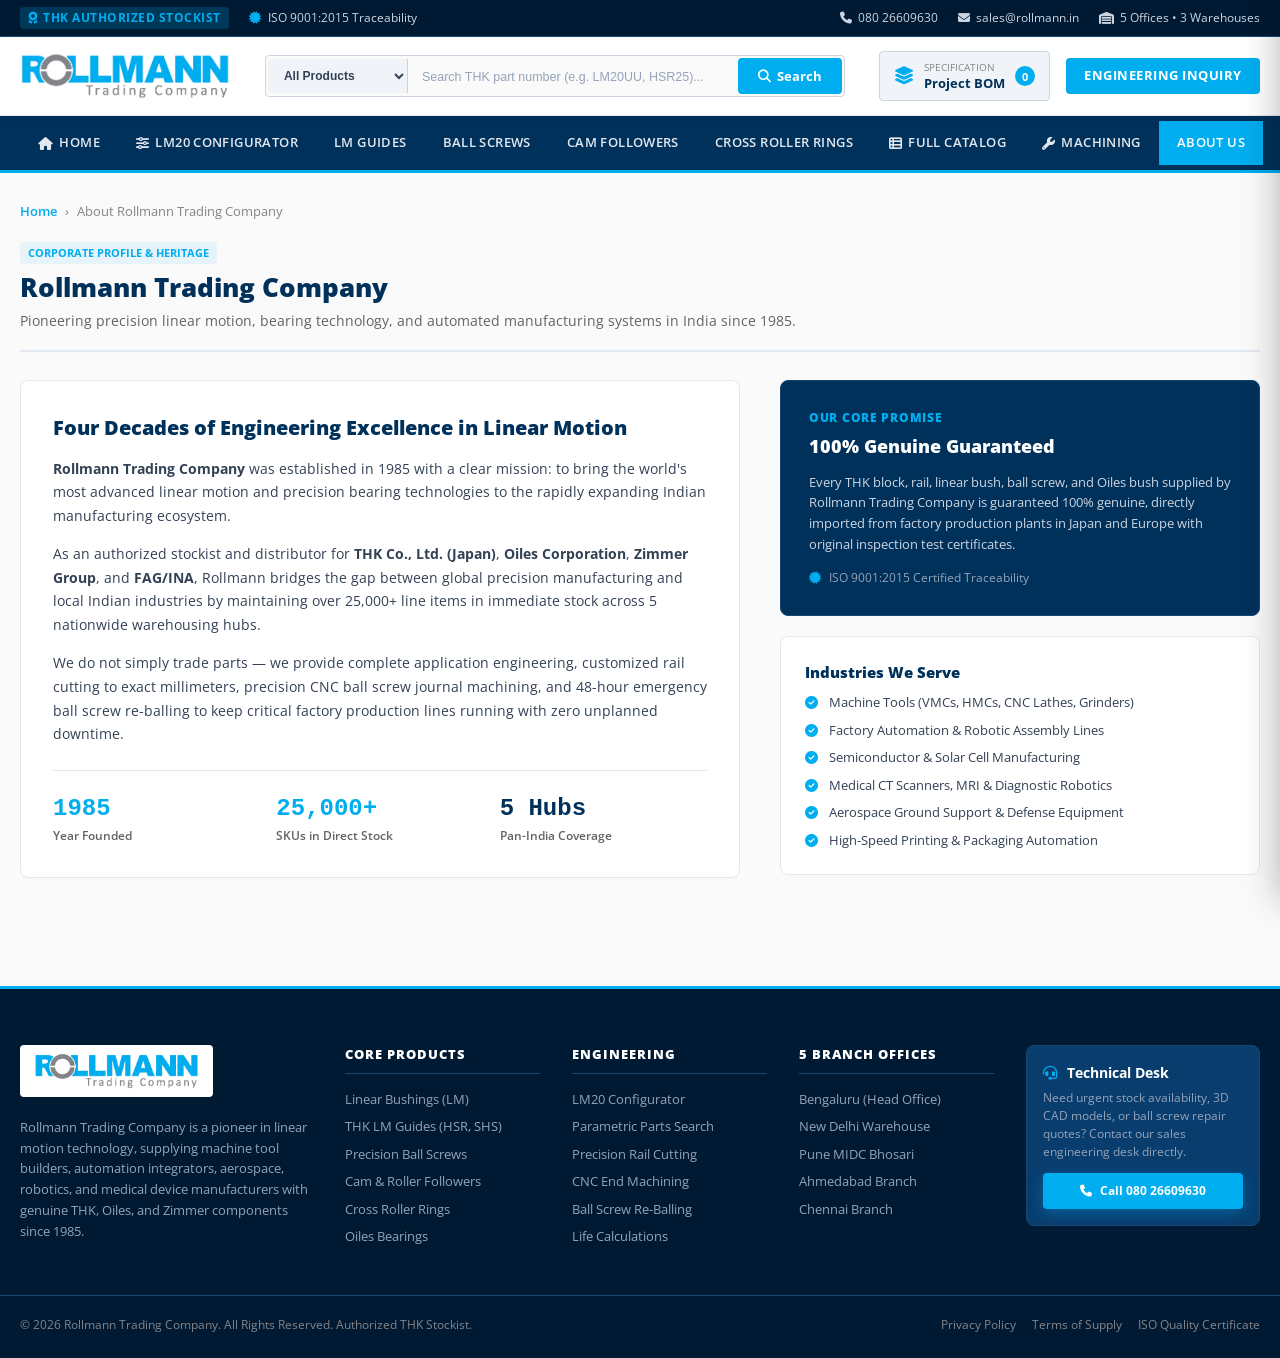
==== commit 266a2388: "Update top utility bar: THK stockist, ISO 9001, phone, email, 5 offices 3 warehouses" ====
--- a/about-us.html
+++ b/about-us.html
@@ -93,13 +93,12 @@
     <div class="container top-bar-inner">
       <div class="top-bar-left">
         <span class="top-bar-badge"><i class="fa-solid fa-award"></i> THK AUTHORIZED STOCKIST</span>
-        <span><i class="fa-solid fa-certificate" style="color:var(--orange-bright); margin-right:4px;"></i> ISO 9001:2015 Certified Process</span>
-        <span><i class="fa-solid fa-plane" style="color:var(--blue-bright); margin-right:4px;"></i> Direct Factory Importer Japan &amp; Europe</span>
+        <span><i class="fa-solid fa-certificate" style="color:var(--rollmann-cyan); margin-right:4px;"></i> ISO 9001:2015 Traceability</span>
       </div>
       <div class="top-bar-right">
         <a href="tel:+918026609630" class="top-link"><i class="fa-solid fa-phone"></i> 080 26609630</a>
         <a href="mailto:sales@rollmann.in" class="top-link"><i class="fa-solid fa-envelope"></i> sales@rollmann.in</a>
-        <a href="contact-us.html" class="top-link"><i class="fa-solid fa-location-dot"></i> 5 Branches Nationwide</a>
+        <a href="contact-us.html" class="top-link"><i class="fa-solid fa-warehouse"></i> 5 Offices &bull; 3 Warehouses</a>
       </div>
     </div>
   </div>
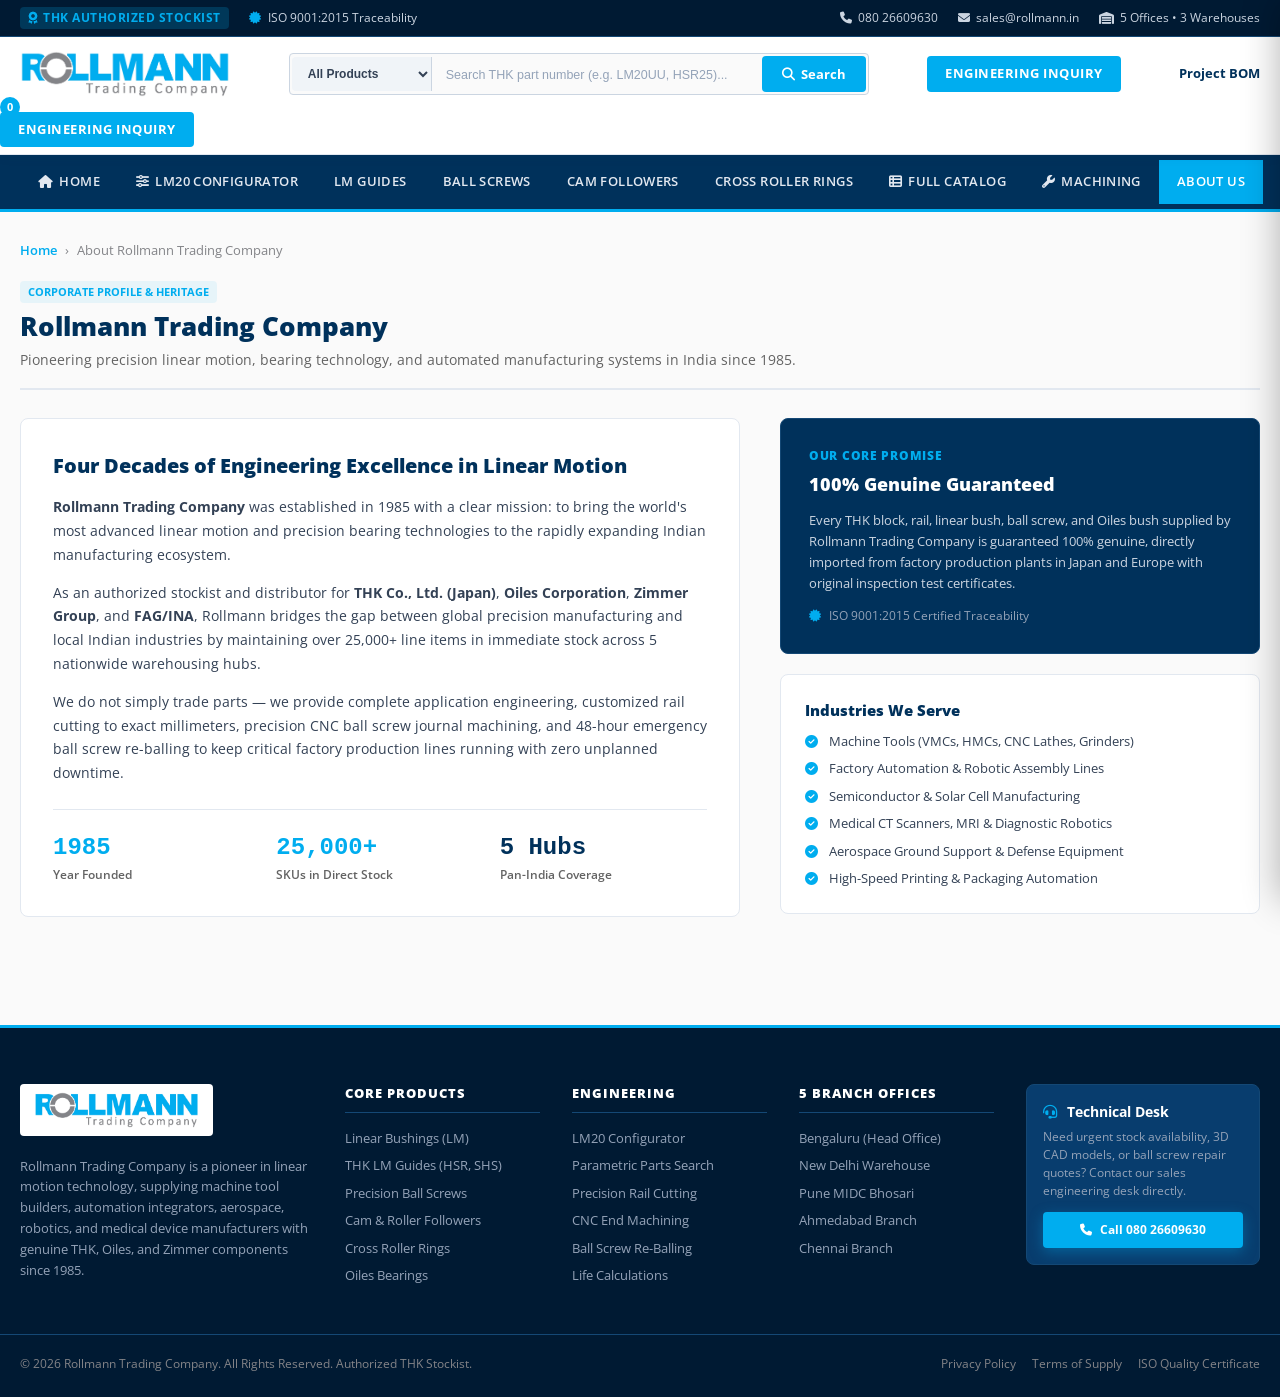
==== commit 8e832d94: "Header actions: retain cyan Engineering Inquiry button" ====
--- a/about-us.html
+++ b/about-us.html
@@ -125,11 +125,15 @@
         <div id="searchSuggestDropdown" class="search-suggest-dropdown"></div>
       </div>
 
-      <div class="header-actions">
-        <button type="button" class="header-rfq-btn open-rfq-drawer" id="openRfqDrawerBtn">
-          <i class="fa-solid fa-layer-group" style="font-size:18px; color:var(--rollmann-cyan);"></i>
-          <div style="text-align:left;">
-            <div style="font-size:10px; text-transform:uppercase; color:var(--gray-500);">Specification</div>
+            <div class="header-actions">
+        <a href="contact-us.html" class="primary-rfq-btn">
+          Engineering Inquiry
+        </a>
+
+        <button type="button" class="mobile-menu-toggle" aria-label="Toggle navigation">
+          <i class="fa-solid fa-bars"></i>
+        </button>
+      </div>
             <div style="font-weight:700; font-size:13px; color:var(--navy-deep);">Project BOM</div>
           </div>
           <span class="rfq-count-badge" id="headerRfqBadge">0</span>
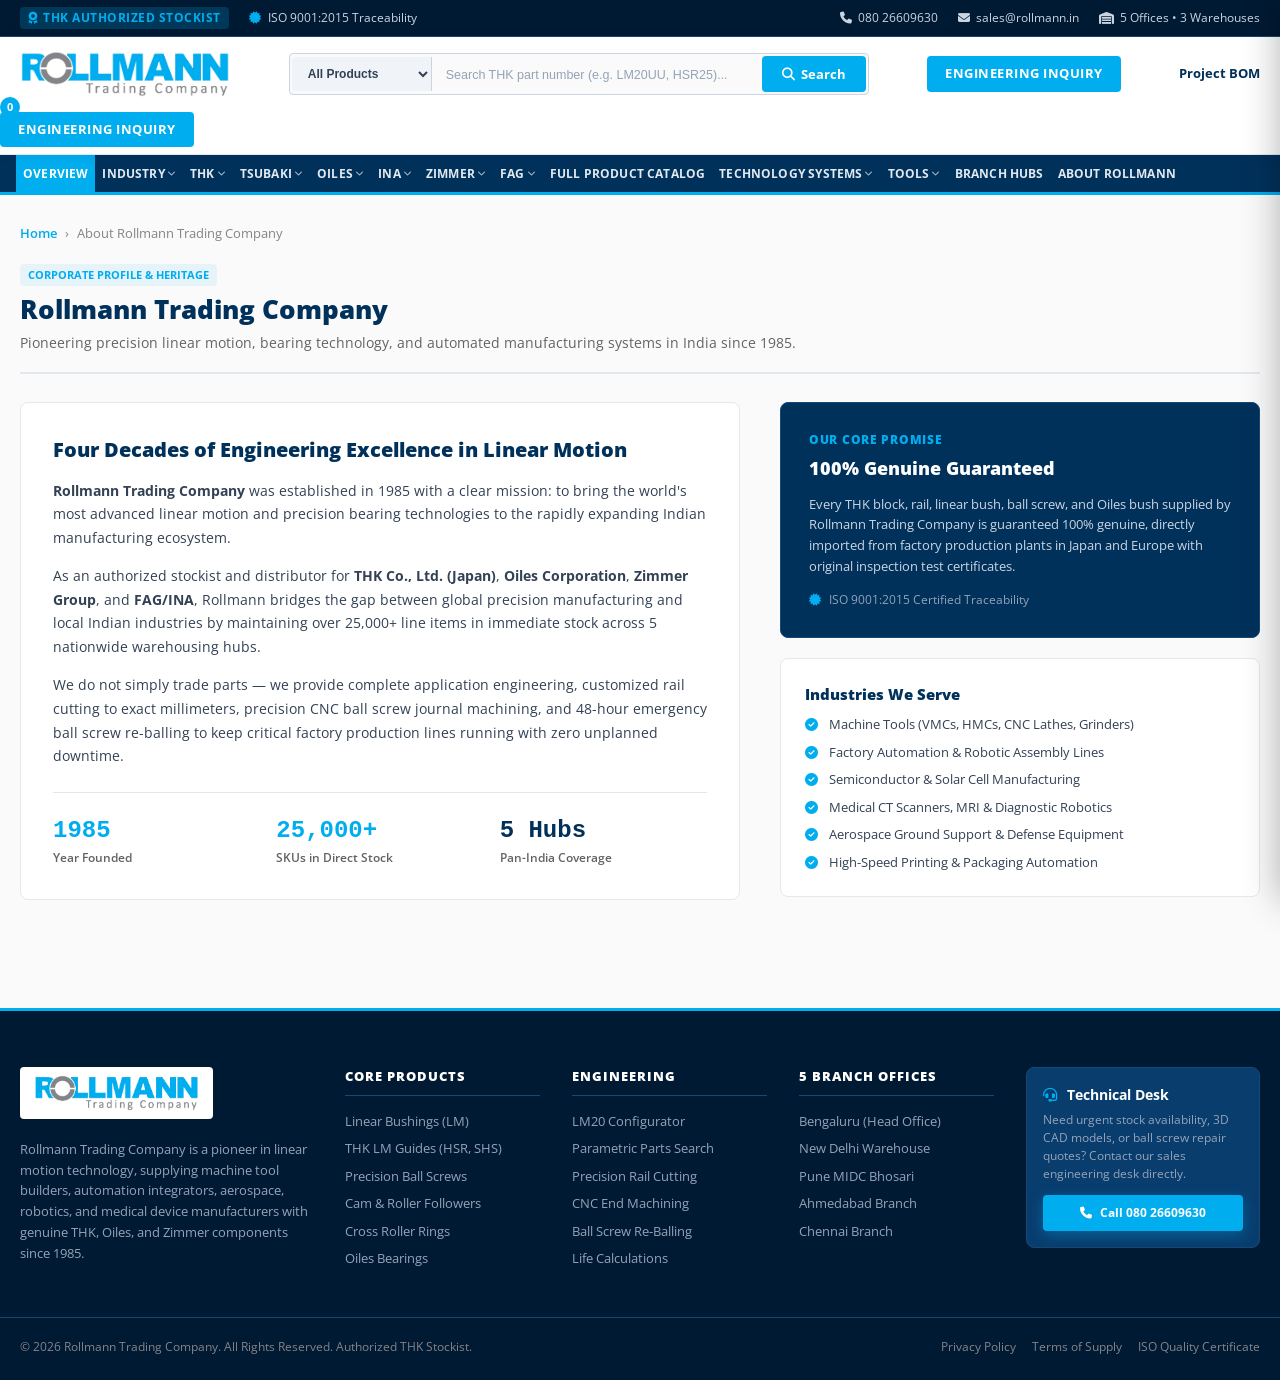
==== commit 75dc2c06: "Navigation bar: add brand dropdowns (THK, Tsubaki, Oiles, INA, Zimmer, FAG), Industry dropdown, Tool" ====
--- a/about-us.html
+++ b/about-us.html
@@ -153,20 +153,163 @@
   <nav class="nav-bar">
     <div class="container nav-bar-inner">
       <ul class="nav-menu">
-        <li class="nav-item"><a href="index.html" class="nav-link"><i class="fa-solid fa-house"></i> Home</a></li>
-        <li class="nav-item"><a href="linear-bush.html" class="nav-link"><i class="fa-solid fa-sliders"></i> LM20 Configurator</a></li>
-        <li class="nav-item"><a href="lm-guide.html" class="nav-link">LM Guides</a></li>
-        <li class="nav-item"><a href="ball-screws.html" class="nav-link">Ball Screws</a></li>
-        <li class="nav-item"><a href="cam-followers.html" class="nav-link">Cam Followers</a></li>
-        <li class="nav-item"><a href="cross-roller.html" class="nav-link">Cross Roller Rings</a></li>
-        <li class="nav-item"><a href="products.html" class="nav-link"><i class="fa-solid fa-table-list"></i> Full Catalog</a></li>
-        <li class="nav-item"><a href="services.html" class="nav-link"><i class="fa-solid fa-wrench"></i> Machining</a></li>
-        <li class="nav-item"><a href="about-us.html" class="nav-link active">About Us</a></li>
-        <li class="nav-item"><a href="contact-us.html" class="nav-link">Contact &amp; Hubs</a></li>
+        <li class="nav-item"><a href="index.html" class="nav-link active">Overview</a></li>
+
+        <li class="nav-item">
+          <a href="products.html" class="nav-link">
+            Industry <i class="fa-solid fa-chevron-down"></i>
+          </a>
+          <ul class="nav-dropdown">
+            <li><a href="products.html?ind=automotive">Automotive &amp; EV<span class="nav-dropdown-sub">Chassis, robotic welding, battery cells</span></a></li>
+            <li><a href="products.html?ind=machinetools">Machine Tools &amp; CNC<span class="nav-dropdown-sub">Milling, turning, grinding, EDM axes</span></a></li>
+            <li><a href="products.html?ind=robotics">Robotics &amp; Automation<span class="nav-dropdown-sub">Articulated arms, pick-and-place, SCARA</span></a></li>
+            <li><a href="products.html?ind=aerospace">Aerospace &amp; Defense<span class="nav-dropdown-sub">Flight actuators, radar positioning</span></a></li>
+            <li><a href="products.html?ind=semiconductor">Semiconductor &amp; Cleanroom<span class="nav-dropdown-sub">Wafer handling, vacuum, stainless SRS</span></a></li>
+            <li><a href="products.html?ind=medical">Medical &amp; Packaging<span class="nav-dropdown-sub">Diagnostic scanners, sterile bottling</span></a></li>
+            <li><a href="products.html?ind=heavy">Heavy Engineering<span class="nav-dropdown-sub">Steel mills, continuous casting, conveyors</span></a></li>
+          </ul>
+        </li>
+
+        <li class="nav-item">
+          <a href="lm-guide.html" class="nav-link">
+            THK <i class="fa-solid fa-chevron-down"></i>
+          </a>
+          <ul class="nav-dropdown">
+            <li><a href="lm-guide.html">LM Guides &amp; Rails<span class="nav-dropdown-sub">SHS, HSR, SSR, SRS Caged Ball Series</span></a></li>
+            <li><a href="linear-bush.html">Linear Bushings<span class="nav-dropdown-sub">LM, LM-L, LM-AJ, LM-OP, Flanged LMF/LMK</span></a></li>
+            <li><a href="ball-screws.html">Precision Ball Screws<span class="nav-dropdown-sub">Ground JIS C3/C5 BNK/BIF &amp; Rolled BTK/MTF</span></a></li>
+            <li><a href="cam-followers.html">Cam &amp; Roller Followers<span class="nav-dropdown-sub">CF, CFH High-Rigidity, CF-AB Eccentric</span></a></li>
+            <li><a href="cross-roller.html">Cross Roller Rings<span class="nav-dropdown-sub">RB, RE, RU Integrated High-Rigidity Rings</span></a></li>
+            <li><a href="products.html?brand=THK">Linear Actuators &amp; Stages<span class="nav-dropdown-sub">KR, SKR Compact Caged Ball Modules</span></a></li>
+            <li><a href="products.html?brand=THK">Ball Splines &amp; Rotary Bushings<span class="nav-dropdown-sub">LBS, LBST High-Torque Zero-Backlash</span></a></li>
+          </ul>
+        </li>
+
+        <li class="nav-item">
+          <a href="products.html?brand=Tsubaki" class="nav-link">
+            Tsubaki <i class="fa-solid fa-chevron-down"></i>
+          </a>
+          <ul class="nav-dropdown">
+            <li><a href="products.html?brand=Tsubaki">Drive &amp; Roller Chains<span class="nav-dropdown-sub">ANSI/BS Standard &amp; Lambda Lube-Free</span></a></li>
+            <li><a href="products.html?brand=Tsubaki">Cable Carriers &amp; Cableveyors<span class="nav-dropdown-sub">Plastic &amp; Steel Cable Protection Tracks</span></a></li>
+            <li><a href="products.html?brand=Tsubaki">Power Cylinders &amp; Actuators<span class="nav-dropdown-sub">Linipower &amp; Multi-Cylinder Screw Jacks</span></a></li>
+            <li><a href="products.html?brand=Tsubaki">Sprockets &amp; Shaft Couplings<span class="nav-dropdown-sub">Precision Roller Chain &amp; Beam Couplings</span></a></li>
+            <li><a href="products.html?brand=Tsubaki">Cam Clutches &amp; Overload Protectors<span class="nav-dropdown-sub">One-Way Overrunning &amp; Shock Relievers</span></a></li>
+          </ul>
+        </li>
+
+        <li class="nav-item">
+          <a href="products.html?brand=Oiles" class="nav-link">
+            Oiles <i class="fa-solid fa-chevron-down"></i>
+          </a>
+          <ul class="nav-dropdown">
+            <li><a href="products.html?brand=Oiles">Oiles 500SP Bronze Bearings<span class="nav-dropdown-sub">Solid Bronze with Graphite Lubricant Plugs</span></a></li>
+            <li><a href="products.html?brand=Oiles">Oiles Drymet LF / LFB Bushings<span class="nav-dropdown-sub">PTFE Layered Self-Lubricating Composite</span></a></li>
+            <li><a href="products.html?brand=Oiles">Oiles Fiberflon Bearings<span class="nav-dropdown-sub">Filament Wound High-Load Bushings</span></a></li>
+            <li><a href="products.html?brand=Oiles">Oiles Glitron &amp; Cermet<span class="nav-dropdown-sub">High Wear Resistance Solid Plain Bearings</span></a></li>
+            <li><a href="products.html?brand=Oiles">Die &amp; Mold Components<span class="nav-dropdown-sub">Guide Post Sets &amp; Wear Slide Plates</span></a></li>
+          </ul>
+        </li>
+
+        <li class="nav-item">
+          <a href="products.html?brand=INA" class="nav-link">
+            INA <i class="fa-solid fa-chevron-down"></i>
+          </a>
+          <ul class="nav-dropdown">
+            <li><a href="products.html?brand=INA">Needle Roller Bearings<span class="nav-dropdown-sub">Drawn Cup HK/BK &amp; Machined Ring NK/RNA</span></a></li>
+            <li><a href="products.html?brand=INA">Monorail Guidance Systems<span class="nav-dropdown-sub">KUVE, KUSE &amp; Roller Guideways RUE</span></a></li>
+            <li><a href="products.html?brand=INA">Track Rollers &amp; Cam Followers<span class="nav-dropdown-sub">Stud Type KR/NUKR &amp; Yoke Type NUTR</span></a></li>
+            <li><a href="products.html?brand=INA">Linear Bushings &amp; Shafts<span class="nav-dropdown-sub">KB, KBS, KBO Precision Ball Bushings</span></a></li>
+            <li><a href="products.html?brand=INA">Plain Spherical Bushings<span class="nav-dropdown-sub">ELGOGLIDE Maintenance-Free Technology</span></a></li>
+          </ul>
+        </li>
+
+        <li class="nav-item">
+          <a href="products.html?brand=Zimmer" class="nav-link">
+            Zimmer <i class="fa-solid fa-chevron-down"></i>
+          </a>
+          <ul class="nav-dropdown">
+            <li><a href="products.html?brand=Zimmer">Pneumatic Rail Clamps &amp; Brakes<span class="nav-dropdown-sub">MBPS, UBPS, LBHS Safety Holding Elements</span></a></li>
+            <li><a href="products.html?brand=Zimmer">Manual Clamping Elements<span class="nav-dropdown-sub">HK, MK Series with Fast Locking Lever</span></a></li>
+            <li><a href="products.html?brand=Zimmer">Hydraulic Guide Rail Clamps<span class="nav-dropdown-sub">KBHS, LBHS High-Capacity Clamping</span></a></li>
+            <li><a href="products.html?brand=Zimmer">Industrial Shock Absorbers<span class="nav-dropdown-sub">Powerstop Precision Kinetic Dampers</span></a></li>
+            <li><a href="products.html?brand=Zimmer">Robotics Grippers &amp; EOAT<span class="nav-dropdown-sub">2-Jaw Pneumatic &amp; Electric Grippers</span></a></li>
+          </ul>
+        </li>
+
+        <li class="nav-item">
+          <a href="products.html?brand=FAG" class="nav-link">
+            FAG <i class="fa-solid fa-chevron-down"></i>
+          </a>
+          <ul class="nav-dropdown">
+            <li><a href="products.html?brand=FAG">Deep Groove Ball Bearings<span class="nav-dropdown-sub">Generation C 6000, 6200, 6300 Series</span></a></li>
+            <li><a href="products.html?brand=FAG">Precision Spindle Bearings<span class="nav-dropdown-sub">B7000 High-Speed Ceramic Hybrid Sets</span></a></li>
+            <li><a href="products.html?brand=FAG">Cylindrical Roller Bearings<span class="nav-dropdown-sub">NU, NJ, NUP Heavy Radial Load E-XL</span></a></li>
+            <li><a href="products.html?brand=FAG">Spherical Roller Bearings<span class="nav-dropdown-sub">22200, 22300 Severe Vibrating Screen Series</span></a></li>
+            <li><a href="products.html?brand=FAG">Angular Contact Bearings<span class="nav-dropdown-sub">Single Row 7200/7300 &amp; Double Row 3200</span></a></li>
+            <li><a href="products.html?brand=FAG">Pillow Block &amp; Flange Units<span class="nav-dropdown-sub">Black Series Cast Iron Mounted Housings</span></a></li>
+          </ul>
+        </li>
+
+        <li class="nav-item"><a href="products.html" class="nav-link">Full Product Catalog</a></li>
+
+        <li class="nav-item">
+          <a href="products.html" class="nav-link">
+            Technology Systems <i class="fa-solid fa-chevron-down"></i>
+          </a>
+          <div class="mega-dropdown">
+            <div class="mega-grid">
+              <div>
+                <div class="mega-col-title">Linear Motion Systems</div>
+                <ul class="mega-list">
+                  <li><a href="linear-bush.html">Linear Bushings (LM) <span class="mega-badge">Configurator</span></a></li>
+                  <li><a href="lm-guide.html">LM Guides &amp; Rails (HSR, SHS) <span class="mega-badge">Heavy Load</span></a></li>
+                  <li><a href="ball-screws.html">Precision Ball Screws (BNK, BIF) <span class="mega-badge">JIS C3/C5</span></a></li>
+                  <li><a href="cam-followers.html">Cam Followers &amp; Track Rollers <span class="mega-badge">Needle Roller</span></a></li>
+                  <li><a href="cross-roller.html">Cross Roller Rings (RB, RE, RU) <span class="mega-badge">Rigidity</span></a></li>
+                </ul>
+              </div>
+              <div>
+                <div class="mega-col-title">Engineered Bearings</div>
+                <ul class="mega-list">
+                  <li><a href="products.html?brand=Oiles">Oiles 500SP Solid Bronze <span class="mega-badge">Self-Lube</span></a></li>
+                  <li><a href="products.html?brand=Oiles">Oiles Drymet Bushings (LFB) <span class="mega-badge">Low Friction</span></a></li>
+                  <li><a href="products.html?brand=Zimmer">Zimmer Pneumatic Clamps <span class="mega-badge">Brakes</span></a></li>
+                  <li><a href="products.html?brand=THK">Ball Splines &amp; Rotary Bushings <span class="mega-badge">Torque</span></a></li>
+                  <li><a href="products.html?brand=Tsubaki">Cable Carriers &amp; Chains <span class="mega-badge">Power</span></a></li>
+                </ul>
+              </div>
+              <div>
+                <div class="mega-col-title">Machining &amp; Workshop</div>
+                <ul class="mega-list">
+                  <li><a href="services.html">Precision LM Rail Cutting <span class="mega-badge">&plusmn;0.5mm</span></a></li>
+                  <li><a href="services.html">CNC Ball Screw End Machining <span class="mega-badge">BK/BF</span></a></li>
+                  <li><a href="services.html">Ball Screw Re-Balling &amp; Repair <span class="mega-badge">Zero Play</span></a></li>
+                  <li><a href="linear-bush.html#calc">Kinematic Fatigue Calculator <span class="mega-badge">L10 Engine</span></a></li>
+                  <li><a href="contact-us.html">On-Site Retrofitting <span class="mega-badge">Pan-India</span></a></li>
+                </ul>
+              </div>
+            </div>
+          </div>
+        </li>
+
+        <li class="nav-item">
+          <a href="linear-bush.html" class="nav-link">
+            Tools <i class="fa-solid fa-chevron-down"></i>
+          </a>
+          <ul class="nav-dropdown dropdown-right">
+            <li><a href="linear-bush.html">LM20 Configurator<span class="nav-dropdown-sub">Interactive 3D/2D CAD Bushing Model</span></a></li>
+            <li><a href="linear-bush.html#tolerance">Engineering Telemetry<span class="nav-dropdown-sub">ISO 286 Shaft &amp; Housing Fit Visualizer</span></a></li>
+            <li><a href="linear-bush.html#calc">Interactive Kinematic Life &amp; Fatigue Calculator<span class="nav-dropdown-sub">THK L10 Travel Life &amp; L10h Operating Hours</span></a></li>
+          </ul>
+        </li>
+
+        <li class="nav-item"><a href="contact-us.html" class="nav-link">Branch Hubs</a></li>
+        <li class="nav-item"><a href="about-us.html" class="nav-link">About Rollmann</a></li>
       </ul>
 
-      <div class="nav-quick-brands">
-        <span>Founded:</span> 1985 &bull; 40+ Years of Engineering
+      <div class="nav-ticker">
+        <i class="fa-solid fa-award"></i> Authorized THK Co., Ltd. (Tokyo, Japan) Central Hub
       </div>
     </div>
   </nav>
--- a/styles.css
+++ b/styles.css
@@ -384,12 +384,19 @@
   display: flex;
   align-items: center;
   justify-content: space-between;
+  width: 100%;
+  max-width: 1520px;
+  padding: 0 16px;
+  gap: 10px;
 }
 
 .nav-menu {
   display: flex;
   align-items: center;
   list-style: none;
+  margin: 0;
+  padding: 0;
+  flex-wrap: nowrap;
 }
 
 .nav-item {
@@ -399,14 +406,14 @@
 .nav-link {
   display: flex;
   align-items: center;
-  gap: 6px;
-  padding: 12px 18px;
-  font-size: 13px;
-  font-weight: 600;
+  gap: 3px;
+  padding: 10px 7px;
+  font-size: 11.5px;
+  font-weight: 700;
   color: var(--gray-200);
   text-transform: uppercase;
-  letter-spacing: 0.03em;
-  transition: all 0.2s ease;
+  letter-spacing: 0.015em;
+  transition: all 0.15s ease;
   white-space: nowrap;
 }
 
@@ -416,13 +423,87 @@
 }
 
 .nav-link i.fa-chevron-down {
-  font-size: 9px;
-  opacity: 0.8;
+  font-size: 8px;
+  opacity: 0.75;
   transition: transform 0.2s ease;
 }
 
 .nav-item:hover > .nav-link i.fa-chevron-down {
   transform: rotate(180deg);
+}
+
+.nav-dropdown {
+  position: absolute;
+  top: 100%;
+  left: 0;
+  background: var(--white);
+  min-width: 270px;
+  border-radius: 0 0 var(--radius-sm) var(--radius-sm);
+  border: 1px solid var(--gray-200);
+  border-top: 3px solid var(--rollmann-cyan);
+  box-shadow: 0 12px 30px rgba(0, 31, 63, 0.15);
+  display: none;
+  z-index: 1050;
+  padding: 6px 0;
+  list-style: none;
+}
+
+.nav-dropdown.dropdown-right {
+  left: auto;
+  right: 0;
+}
+
+.nav-item:hover > .nav-dropdown {
+  display: block;
+}
+
+.nav-dropdown li a {
+  display: flex;
+  flex-direction: column;
+  padding: 7px 14px;
+  color: var(--navy-deep);
+  text-decoration: none;
+  font-size: 11.5px;
+  font-weight: 700;
+  border-bottom: 1px solid var(--gray-100);
+  transition: background 0.15s ease, color 0.15s ease, padding-left 0.15s ease;
+}
+
+.nav-dropdown li:last-child a {
+  border-bottom: none;
+}
+
+.nav-dropdown li a:hover {
+  background: var(--rollmann-cyan-light);
+  color: var(--rollmann-cyan);
+  padding-left: 18px;
+}
+
+.nav-dropdown-sub {
+  font-size: 10px;
+  color: var(--gray-500);
+  font-weight: 500;
+  margin-top: 1px;
+}
+
+.nav-ticker {
+  display: flex;
+  align-items: center;
+  gap: 6px;
+  font-size: 11px;
+  font-weight: 700;
+  color: var(--rollmann-cyan);
+  background: rgba(0, 173, 239, 0.12);
+  padding: 5px 10px;
+  border-radius: 4px;
+  border: 1px solid rgba(0, 173, 239, 0.3);
+  white-space: nowrap;
+}
+
+@media (max-width: 1440px) {
+  .nav-ticker {
+    display: none;
+  }
 }
 
 .mega-dropdown {
@@ -431,14 +512,14 @@
   left: 0;
   background: var(--white);
   color: var(--gray-900);
-  width: 760px;
+  width: 720px;
   box-shadow: var(--shadow-lg);
   border: 1px solid var(--gray-200);
-  border-top: 2px solid var(--rollmann-cyan);
+  border-top: 3px solid var(--rollmann-cyan);
   border-radius: 0 0 var(--radius-sm) var(--radius-sm);
   display: none;
   z-index: 1050;
-  padding: 24px;
+  padding: 20px;
 }
 
 .nav-item:hover > .mega-dropdown {
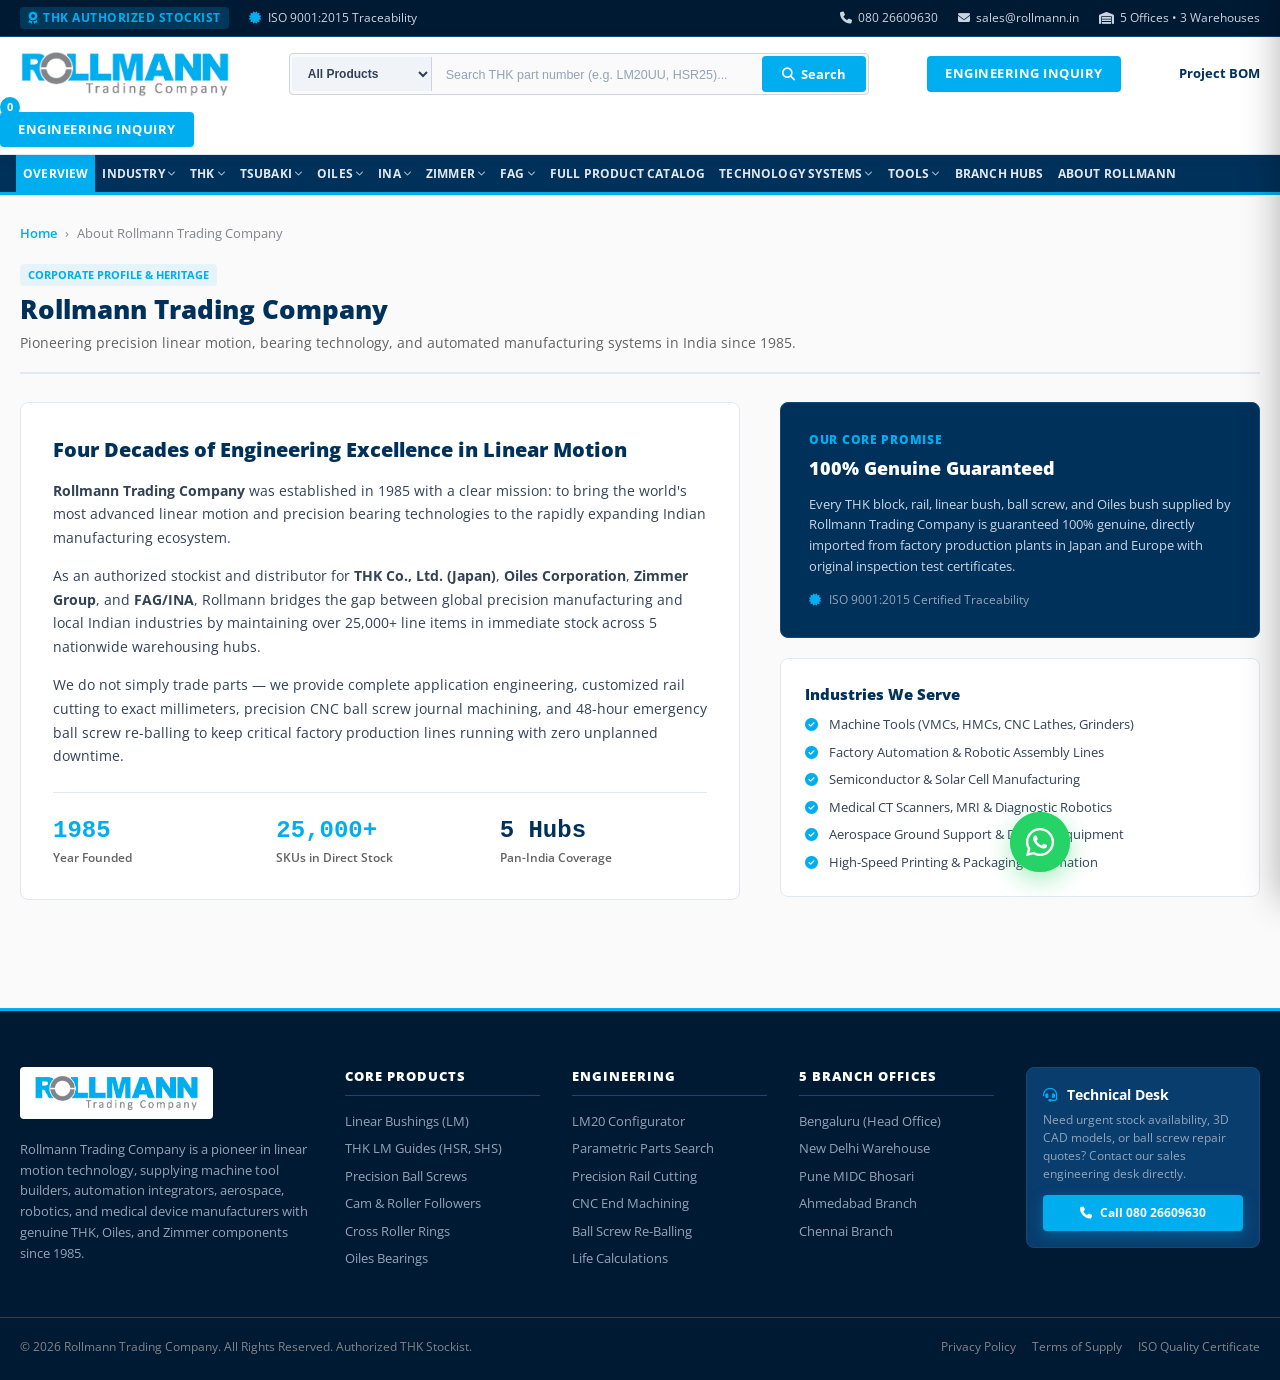
==== commit 8017ba9d: "Implement Brand Directory, Brand Pages, WhatsApp City Routing, Catalogues and Downloads structure" ====
--- a/about-us.html
+++ b/about-us.html
@@ -460,6 +460,8 @@
     </div>
   </footer>
 
+  <script src="whatsapp-config.js"></script>
+  <script src="whatsapp-router.js"></script>
   <script src="app.js"></script>
 </body>
 </html>
--- a/styles.css
+++ b/styles.css
@@ -631,6 +631,52 @@
   color: var(--rollmann-cyan);
 }
 
+.hero-brand-logos-headline {
+  margin-bottom: 22px;
+}
+
+.hero-brand-badges-row {
+  display: flex;
+  align-items: center;
+  gap: 12px;
+  flex-wrap: wrap;
+}
+
+.hero-brand-pill {
+  background: var(--white);
+  padding: 10px 18px;
+  border-radius: var(--radius-sm);
+  display: flex;
+  flex-direction: column;
+  align-items: flex-start;
+  box-shadow: 0 4px 15px rgba(0, 0, 0, 0.25);
+  border: 1.5px solid transparent;
+  transition: transform 0.2s ease, border-color 0.2s ease, box-shadow 0.2s ease;
+}
+
+.hero-brand-pill:hover {
+  transform: translateY(-2px);
+  border-color: var(--rollmann-cyan);
+  box-shadow: 0 6px 20px rgba(0, 173, 239, 0.35);
+}
+
+.brand-name-bold {
+  font-size: 22px;
+  font-weight: 900;
+  letter-spacing: 0.04em;
+  color: var(--navy-deep);
+  line-height: 1;
+}
+
+.brand-sub-tag {
+  font-size: 10px;
+  font-weight: 700;
+  text-transform: uppercase;
+  letter-spacing: 0.05em;
+  color: var(--gray-600);
+  margin-top: 4px;
+}
+
 .hero-desc {
   font-size: 15px;
   line-height: 1.6;
@@ -706,11 +752,147 @@
 }
 
 .part-search-quickbox {
+  position: relative;
   background: rgba(0, 26, 51, 0.6);
   border: 1px solid rgba(255, 255, 255, 0.15);
   border-radius: var(--radius-sm);
   padding: 14px;
   margin-bottom: 20px;
+}
+
+.quick-result-popup {
+  position: absolute;
+  top: calc(100% + 8px);
+  left: 0;
+  right: 0;
+  background: var(--white);
+  color: var(--navy-deep);
+  border-radius: var(--radius-sm);
+  border: 1px solid var(--gray-200);
+  border-top: 3px solid var(--rollmann-cyan);
+  box-shadow: 0 16px 36px rgba(0, 31, 63, 0.35);
+  padding: 16px;
+  z-index: 1200;
+  display: none;
+  animation: fadeInDown 0.2s ease forwards;
+}
+
+.quick-result-popup.active {
+  display: block;
+}
+
+@keyframes fadeInDown {
+  from { opacity: 0; transform: translateY(-6px); }
+  to { opacity: 1; transform: translateY(0); }
+}
+
+.popup-header {
+  display: flex;
+  align-items: center;
+  justify-content: space-between;
+  border-bottom: 1px solid var(--gray-200);
+  padding-bottom: 8px;
+  margin-bottom: 10px;
+}
+
+.popup-title {
+  font-size: 13px;
+  font-weight: 800;
+  color: var(--navy-deep);
+  display: flex;
+  align-items: center;
+  gap: 6px;
+}
+
+.popup-close {
+  background: none;
+  border: none;
+  color: var(--gray-400);
+  font-size: 18px;
+  cursor: pointer;
+  padding: 2px 6px;
+  line-height: 1;
+  border-radius: 4px;
+}
+
+.popup-close:hover {
+  background: var(--gray-100);
+  color: var(--navy-deep);
+}
+
+.popup-body {
+  font-size: 12.5px;
+  line-height: 1.5;
+  color: var(--gray-700);
+}
+
+.popup-specs-grid {
+  display: grid;
+  grid-template-columns: repeat(2, 1fr);
+  gap: 6px;
+  background: var(--gray-50);
+  padding: 10px;
+  border-radius: var(--radius-sm);
+  margin: 10px 0;
+  font-size: 11.5px;
+}
+
+.popup-spec-item strong {
+  color: var(--navy-deep);
+}
+
+.popup-status-badge {
+  display: inline-flex;
+  align-items: center;
+  gap: 5px;
+  background: #E6F9F0;
+  color: #0E8A4A;
+  font-size: 11px;
+  font-weight: 700;
+  padding: 3px 8px;
+  border-radius: 4px;
+  margin-bottom: 6px;
+}
+
+.popup-actions {
+  display: flex;
+  gap: 8px;
+  margin-top: 12px;
+}
+
+.popup-btn-primary {
+  flex: 1;
+  background: var(--rollmann-cyan);
+  color: var(--white);
+  padding: 7px 12px;
+  border-radius: var(--radius-sm);
+  font-size: 11.5px;
+  font-weight: 700;
+  text-align: center;
+  text-decoration: none;
+  transition: background 0.15s ease;
+}
+
+.popup-btn-primary:hover {
+  background: var(--navy-deep);
+}
+
+.popup-btn-secondary {
+  flex: 1;
+  background: var(--gray-100);
+  color: var(--navy-deep);
+  padding: 7px 12px;
+  border-radius: var(--radius-sm);
+  font-size: 11.5px;
+  font-weight: 700;
+  text-align: center;
+  text-decoration: none;
+  border: 1px solid var(--gray-300);
+  transition: background 0.15s ease;
+}
+
+.popup-btn-secondary:hover {
+  background: var(--gray-200);
 }
 
 .quickbox-label {
@@ -869,25 +1051,26 @@
 
 .categories-b2b-grid {
   display: grid;
-  grid-template-columns: repeat(4, 1fr);
-  gap: 20px;
+  grid-template-columns: repeat(3, 1fr);
+  gap: 24px;
 }
 
 .b2b-cat-card {
   background: var(--white);
   border: 1px solid var(--gray-200);
   border-radius: var(--radius-md);
-  padding: 24px;
+  padding: 0;
   display: flex;
   flex-direction: column;
   transition: all 0.25s ease;
   position: relative;
   overflow: hidden;
+  box-shadow: 0 4px 16px rgba(0, 0, 0, 0.04);
 }
 
 .b2b-cat-card:hover {
   border-color: var(--rollmann-cyan);
-  box-shadow: var(--shadow-md);
+  box-shadow: 0 10px 28px rgba(0, 173, 239, 0.16);
   transform: translateY(-4px);
 }
 
@@ -907,31 +1090,96 @@
   opacity: 1;
 }
 
-.cat-icon-wrap {
-  width: 52px;
-  height: 52px;
-  border-radius: var(--radius-md);
-  background: var(--rollmann-cyan-light);
-  color: var(--rollmann-cyan);
+.cat-card-topbar {
+  display: flex;
+  align-items: center;
+  justify-content: space-between;
+  padding: 12px 18px 8px;
+  background: var(--white);
+}
+
+.cat-brand-tag {
+  font-size: 10px;
+  font-weight: 800;
+  text-transform: uppercase;
+  letter-spacing: 0.06em;
+  padding: 3px 8px;
+  border-radius: 4px;
+  background: var(--gray-100);
+  color: var(--navy-deep);
+}
+
+.cat-brand-tag.thk-tag {
+  background: rgba(0, 49, 91, 0.08);
+  color: var(--navy-deep);
+  border-left: 2px solid var(--rollmann-cyan);
+}
+
+.cat-brand-tag.tsubaki-tag {
+  background: rgba(229, 26, 36, 0.08);
+  color: #C0121C;
+  border-left: 2px solid #E51A24;
+}
+
+.cat-brand-tag.oiles-tag {
+  background: rgba(0, 91, 172, 0.08);
+  color: #005BAC;
+  border-left: 2px solid #005BAC;
+}
+
+.cat-brand-tag.zimmer-tag {
+  background: rgba(0, 173, 239, 0.08);
+  color: #0086c2;
+  border-left: 2px solid var(--rollmann-cyan);
+}
+
+.cat-brand-tag.ina-tag {
+  background: rgba(0, 135, 82, 0.08);
+  color: #008752;
+  border-left: 2px solid #008752;
+}
+
+.cat-photo-box {
+  height: 165px;
+  background: linear-gradient(180deg, #F8FAFC 0%, #EEF2F6 100%);
   display: flex;
   align-items: center;
   justify-content: center;
-  font-size: 24px;
-  margin-bottom: 16px;
+  padding: 14px;
+  border-top: 1px solid var(--gray-100);
+  border-bottom: 1px solid var(--gray-100);
+}
+
+.cat-photo-box svg {
+  max-height: 135px;
+  width: auto;
+  filter: drop-shadow(0 6px 12px rgba(0, 0, 0, 0.08));
+  transition: transform 0.25s ease;
+}
+
+.b2b-cat-card:hover .cat-photo-box svg {
+  transform: scale(1.04);
+}
+
+.cat-body {
+  padding: 18px 20px;
+  display: flex;
+  flex-direction: column;
+  flex: 1;
 }
 
 .cat-title {
   font-size: 17px;
-  font-weight: 700;
-  color: var(--navy-deep);
-  margin-bottom: 8px;
+  font-weight: 800;
+  color: var(--navy-deep);
+  margin-bottom: 6px;
 }
 
 .cat-desc {
-  font-size: 13px;
+  font-size: 12.5px;
   color: var(--gray-600);
   line-height: 1.5;
-  margin-bottom: 16px;
+  margin-bottom: 14px;
   flex: 1;
 }
 
@@ -963,14 +1211,246 @@
   padding-top: 12px;
 }
 
+.section-breakdown {
+  background: #002242;
+  color: var(--white);
+  padding: 60px 0;
+  border-top: 1px solid var(--navy-border);
+  border-bottom: 1px solid var(--navy-border);
+}
+
+.breakdown-workbench-grid {
+  display: grid;
+  grid-template-columns: 1.15fr 0.85fr;
+  gap: 32px;
+  align-items: flex-start;
+}
+
+.breakdown-wizard-card {
+  background: rgba(255, 255, 255, 0.04);
+  border: 1px solid rgba(255, 255, 255, 0.12);
+  border-radius: var(--radius-md);
+  padding: 28px;
+}
+
+.wizard-step {
+  margin-bottom: 24px;
+}
+
+.wizard-step:last-child {
+  margin-bottom: 0;
+}
+
+.wizard-step-header {
+  display: flex;
+  align-items: center;
+  gap: 10px;
+  margin-bottom: 10px;
+}
+
+.wizard-step-badge {
+  display: inline-block;
+  background: var(--rollmann-cyan);
+  color: var(--white);
+  font-size: 10.5px;
+  font-weight: 800;
+  padding: 2px 8px;
+  border-radius: 4px;
+  text-transform: uppercase;
+  margin-bottom: 6px;
+}
+
+.wizard-step-title {
+  font-size: 14px;
+  font-weight: 700;
+  color: var(--white);
+  margin-bottom: 8px;
+}
+
+.wizard-input-wrap {
+  margin-bottom: 10px;
+}
+
+.wizard-input {
+  width: 100%;
+  background: rgba(0, 18, 36, 0.7);
+  border: 1px solid rgba(255, 255, 255, 0.2);
+  border-radius: var(--radius-sm);
+  padding: 10px 14px;
+  font-family: var(--font-mono);
+  font-size: 13.5px;
+  font-weight: 700;
+  color: var(--rollmann-cyan);
+  outline: none;
+  transition: border-color 0.2s;
+}
+
+.wizard-input:focus {
+  border-color: var(--rollmann-cyan);
+}
+
+.wizard-pills-row {
+  display: flex;
+  flex-wrap: wrap;
+  gap: 8px;
+}
+
+.wizard-pill {
+  background: rgba(255, 255, 255, 0.08);
+  border: 1px solid rgba(255, 255, 255, 0.16);
+  color: var(--gray-200);
+  font-size: 11.5px;
+  font-weight: 700;
+  padding: 6px 12px;
+  border-radius: var(--radius-sm);
+  cursor: pointer;
+  transition: all 0.15s ease;
+}
+
+.wizard-pill:hover {
+  background: rgba(0, 173, 239, 0.15);
+  border-color: var(--rollmann-cyan);
+  color: var(--white);
+}
+
+.wizard-pill.active {
+  background: var(--rollmann-cyan);
+  border-color: var(--rollmann-cyan);
+  color: var(--white);
+  box-shadow: 0 2px 8px rgba(0, 173, 239, 0.4);
+}
+
+.breakdown-result-card {
+  background: var(--white);
+  color: var(--navy-deep);
+  border-radius: var(--radius-md);
+  padding: 28px;
+  box-shadow: 0 16px 40px rgba(0, 0, 0, 0.25);
+  border-top: 4px solid var(--rollmann-cyan);
+}
+
+.result-header {
+  display: flex;
+  align-items: flex-start;
+  justify-content: space-between;
+  border-bottom: 1px solid var(--gray-200);
+  padding-bottom: 14px;
+  margin-bottom: 16px;
+}
+
+.result-brand-tag {
+  font-size: 10px;
+  font-weight: 800;
+  text-transform: uppercase;
+  color: var(--rollmann-cyan);
+  letter-spacing: 0.06em;
+}
+
+.result-part-code {
+  font-size: 28px;
+  font-weight: 900;
+  color: var(--navy-deep);
+  font-family: var(--font-mono);
+  letter-spacing: 0.02em;
+  margin: 2px 0;
+}
+
+.result-part-name {
+  font-size: 13px;
+  font-weight: 600;
+  color: var(--gray-600);
+}
+
+.result-status-pill {
+  background: #E6F9F0;
+  color: #0E8A4A;
+  font-size: 11px;
+  font-weight: 700;
+  padding: 4px 10px;
+  border-radius: 4px;
+  display: flex;
+  align-items: center;
+  gap: 5px;
+  white-space: nowrap;
+}
+
+.nomenclature-decoder-bar {
+  display: flex;
+  align-items: center;
+  gap: 8px;
+  background: #F1F5F9;
+  padding: 12px 16px;
+  border-radius: var(--radius-sm);
+  margin-bottom: 16px;
+  flex-wrap: wrap;
+}
+
+.nomen-token {
+  display: flex;
+  flex-direction: column;
+}
+
+.nomen-val {
+  font-family: var(--font-mono);
+  font-size: 16px;
+  font-weight: 800;
+  color: var(--rollmann-cyan);
+}
+
+.nomen-lbl {
+  font-size: 10px;
+  font-weight: 600;
+  color: var(--gray-600);
+}
+
+.nomen-sep {
+  font-size: 14px;
+  font-weight: 800;
+  color: var(--gray-400);
+}
+
+.result-specs-grid {
+  display: grid;
+  grid-template-columns: repeat(2, 1fr);
+  gap: 10px;
+  background: var(--gray-50);
+  padding: 14px;
+  border-radius: var(--radius-sm);
+  margin-bottom: 20px;
+}
+
+.res-spec-item {
+  display: flex;
+  flex-direction: column;
+}
+
+.spec-label {
+  font-size: 11px;
+  color: var(--gray-500);
+  font-weight: 500;
+}
+
+.spec-val {
+  font-size: 13px;
+  color: var(--navy-deep);
+  font-weight: 700;
+  margin-top: 1px;
+}
+
+.result-actions-row {
+  display: flex;
+  gap: 10px;
+  flex-wrap: wrap;
+}
+
 .spotlight-box {
-  background: var(--navy-dark);
-  color: var(--white);
+  background: linear-gradient(145deg, #001A33 0%, #002B52 100%);
+  color: #FFFFFF;
   border-radius: var(--radius-lg);
-  padding: 36px;
+  padding: 38px;
   margin: 40px 0;
-  box-shadow: var(--shadow-lg);
-  border: 1px solid var(--navy-border);
+  box-shadow: 0 16px 40px rgba(0, 26, 51, 0.35);
+  border: 1px solid rgba(0, 173, 239, 0.4);
 }
 
 .spotlight-grid {
@@ -1015,10 +1495,22 @@
 }
 
 .spot-spec-cell {
-  background: rgba(255, 255, 255, 0.06);
-  border: 1px solid rgba(255, 255, 255, 0.12);
-  padding: 10px;
-  border-radius: var(--radius-sm);
+  background: rgba(0, 26, 51, 0.65);
+  border: 1px solid rgba(0, 173, 239, 0.3);
+  padding: 12px 14px;
+  border-radius: var(--radius-sm);
+}
+
+.spotlight-box .btn-secondary {
+  background: rgba(255, 255, 255, 0.1);
+  color: #FFFFFF;
+  border: 1px solid rgba(255, 255, 255, 0.35);
+}
+
+.spotlight-box .btn-secondary:hover {
+  background: rgba(0, 173, 239, 0.2);
+  border-color: #00ADEF;
+  color: #FFFFFF;
 }
 
 .spot-spec-label {
@@ -1036,8 +1528,8 @@
 }
 
 .schematic-box {
-  background: var(--navy-dark);
-  border: 1px solid var(--navy-border);
+  background: #001224;
+  border: 1px solid rgba(0, 173, 239, 0.4);
   border-radius: var(--radius-md);
   padding: 24px;
   text-align: center;
@@ -2260,3 +2752,836 @@
   }
 }
 
+
+
+.nomen-ref-table-wrap {
+  margin-top: 32px;
+  background: rgba(0, 18, 36, 0.65);
+  border: 1px solid rgba(0, 173, 239, 0.3);
+  border-radius: var(--radius-md);
+  padding: 24px;
+}
+
+.nomen-table {
+  width: 100%;
+  border-collapse: collapse;
+  font-size: 13px;
+  color: var(--white);
+  margin-top: 14px;
+}
+
+.nomen-table th {
+  background: rgba(0, 173, 239, 0.15);
+  color: var(--rollmann-cyan);
+  text-transform: uppercase;
+  font-size: 11px;
+  font-weight: 800;
+  letter-spacing: 0.05em;
+  padding: 12px 14px;
+  text-align: left;
+  border-bottom: 2px solid var(--rollmann-cyan);
+}
+
+.nomen-table td {
+  padding: 12px 14px;
+  border-bottom: 1px solid rgba(255, 255, 255, 0.08);
+}
+
+.nomen-table tr.clickable-row {
+  cursor: pointer;
+  transition: background 0.15s ease;
+}
+
+.nomen-table tr.clickable-row:hover {
+  background: rgba(0, 173, 239, 0.15);
+}
+
+.nomen-code-pill {
+  font-family: var(--font-mono);
+  font-weight: 800;
+  color: var(--rollmann-cyan);
+  background: rgba(0, 173, 239, 0.12);
+  padding: 4px 10px;
+  border-radius: 4px;
+  border: 1px solid rgba(0, 173, 239, 0.35);
+  display: inline-block;
+}
+
+
+.guided-chat-wrapper {
+  background: rgba(0, 24, 48, 0.85);
+  border: 1px solid rgba(0, 173, 239, 0.35);
+  border-radius: var(--radius-md);
+  padding: 20px 24px;
+  margin-bottom: 24px;
+  box-shadow: 0 10px 30px rgba(0, 0, 0, 0.25);
+}
+
+.guided-chat-header {
+  display: flex;
+  align-items: center;
+  gap: 14px;
+  margin-bottom: 14px;
+}
+
+.guided-bot-avatar {
+  width: 40px;
+  height: 40px;
+  border-radius: 8px;
+  background: var(--rollmann-cyan);
+  color: var(--navy-deep);
+  display: flex;
+  align-items: center;
+  justify-content: center;
+  font-size: 18px;
+  flex-shrink: 0;
+}
+
+.guided-bot-title {
+  font-size: 11.5px;
+  font-weight: 800;
+  text-transform: uppercase;
+  letter-spacing: 0.06em;
+  color: var(--rollmann-cyan);
+  margin-bottom: 2px;
+}
+
+.guided-bot-prompt {
+  font-size: 14px;
+  font-weight: 600;
+  color: var(--white);
+}
+
+.guided-step-badge {
+  font-size: 11px;
+  font-weight: 800;
+  color: var(--navy-deep);
+  background: var(--rollmann-cyan);
+  padding: 4px 10px;
+  border-radius: 12px;
+  letter-spacing: 0.04em;
+  white-space: nowrap;
+}
+
+.guided-chat-input-row {
+  display: flex;
+  gap: 10px;
+  margin-bottom: 12px;
+}
+
+.guided-input-inner {
+  flex: 1;
+  display: flex;
+  align-items: center;
+  background: #001224;
+  border: 1px solid rgba(0, 173, 239, 0.4);
+  border-radius: 6px;
+  transition: border-color 0.15s ease, box-shadow 0.15s ease;
+}
+
+.guided-input-inner:focus-within {
+  border-color: var(--rollmann-cyan);
+  box-shadow: 0 0 0 3px rgba(0, 173, 239, 0.2);
+}
+
+.guided-chat-input {
+  width: 100%;
+  padding: 10px 14px;
+  background: transparent;
+  border: none;
+  color: var(--white);
+  font-size: 13.5px;
+  font-family: inherit;
+  outline: none;
+}
+
+.guided-chips-row {
+  display: flex;
+  flex-wrap: wrap;
+  gap: 8px;
+  align-items: center;
+}
+
+.guided-chip {
+  background: rgba(255, 255, 255, 0.06);
+  border: 1px solid rgba(255, 255, 255, 0.18);
+  color: var(--white);
+  padding: 6px 12px;
+  border-radius: 20px;
+  font-size: 12px;
+  font-weight: 600;
+  cursor: pointer;
+  display: inline-flex;
+  align-items: center;
+  gap: 6px;
+  transition: all 0.15s ease;
+}
+
+.guided-chip:hover {
+  background: var(--rollmann-cyan);
+  color: var(--navy-deep);
+  border-color: var(--rollmann-cyan);
+}
+
+.user-spec-table {
+  width: 100%;
+  border-collapse: collapse;
+  font-size: 13.5px;
+  color: var(--white);
+  border: 1px solid rgba(255, 255, 255, 0.2);
+}
+
+.user-spec-table thead th {
+  background: #FEF08A;
+  color: #000000;
+  font-weight: 900;
+  font-size: 13px;
+  text-transform: uppercase;
+  letter-spacing: 0.04em;
+  padding: 12px 16px;
+  text-align: left;
+  border: 1px solid #CA8A04;
+}
+
+.user-spec-table tbody td {
+  padding: 12px 16px;
+  border: 1px solid rgba(255, 255, 255, 0.12);
+  vertical-align: middle;
+}
+
+.user-spec-table tr.clickable-row {
+  cursor: pointer;
+  transition: background 0.15s ease;
+}
+
+.user-spec-table tr.clickable-row:hover {
+  background: rgba(0, 173, 239, 0.15) !important;
+}
+
+.user-spec-table tr.highlight-red-row {
+  background: rgba(239, 68, 68, 0.07);
+}
+
+.user-spec-table tr.highlight-blue-row {
+  background: rgba(37, 99, 235, 0.07);
+}
+
+.series-tag {
+  font-family: var(--font-mono);
+  font-weight: 800;
+  padding: 3px 8px;
+  border-radius: 4px;
+  border: 1px solid rgba(255, 255, 255, 0.2);
+  display: inline-block;
+  color: var(--rollmann-cyan);
+}
+
+
+.brand-directory-section {
+  margin-bottom: 48px;
+}
+
+.brand-directory-grid {
+  display: grid;
+  grid-template-columns: repeat(3, 1fr);
+  gap: 24px;
+}
+
+@media (max-width: 992px) {
+  .brand-directory-grid {
+    grid-template-columns: repeat(2, 1fr);
+  }
+}
+
+@media (max-width: 640px) {
+  .brand-directory-grid {
+    grid-template-columns: 1fr;
+  }
+}
+
+.brand-dir-card {
+  background: var(--white);
+  border: 1px solid var(--gray-200);
+  border-radius: var(--radius-md);
+  padding: 24px;
+  display: flex;
+  flex-direction: column;
+  transition: transform 0.2s ease, box-shadow 0.2s ease, border-color 0.2s ease;
+  box-shadow: 0 4px 12px rgba(0, 0, 0, 0.04);
+}
+
+.brand-dir-card:hover {
+  transform: translateY(-4px);
+  box-shadow: 0 12px 28px rgba(0, 49, 91, 0.12);
+  border-color: var(--rollmann-cyan);
+}
+
+.brand-logo-container {
+  height: 80px;
+  background: #FFFFFF;
+  border: 1px solid var(--gray-200);
+  border-radius: var(--radius-sm);
+  display: flex;
+  align-items: center;
+  justify-content: center;
+  padding: 12px 20px;
+  margin-bottom: 16px;
+}
+
+.brand-logo-container img {
+  max-height: 100%;
+  max-width: 100%;
+  object-fit: contain;
+}
+
+.brand-badges-row {
+  display: flex;
+  gap: 8px;
+  flex-wrap: wrap;
+  margin-bottom: 12px;
+}
+
+.brand-dir-badge {
+  font-size: 11px;
+  font-weight: 700;
+  padding: 3px 8px;
+  border-radius: 4px;
+  letter-spacing: 0.02em;
+}
+
+.brand-dir-badge.badge-auth {
+  background: rgba(0, 173, 239, 0.12);
+  color: #007BB5;
+  border: 1px solid rgba(0, 173, 239, 0.3);
+}
+
+.brand-dir-badge.badge-loc {
+  background: rgba(0, 49, 91, 0.08);
+  color: var(--navy-deep);
+  border: 1px solid rgba(0, 49, 91, 0.2);
+}
+
+.brand-dir-title {
+  font-size: 18px;
+  font-weight: 800;
+  color: var(--navy-deep);
+  margin-bottom: 8px;
+}
+
+.brand-dir-desc {
+  font-size: 13px;
+  color: var(--gray-600);
+  line-height: 1.5;
+  margin-bottom: 20px;
+  flex: 1;
+}
+
+.brand-dir-actions {
+  display: flex;
+  flex-direction: column;
+  gap: 8px;
+}
+
+.brand-action-row {
+  display: flex;
+  gap: 8px;
+}
+
+.brand-dir-btn-read {
+  flex: 1;
+  background: var(--rollmann-cyan);
+  color: var(--navy-deep);
+  font-weight: 700;
+  font-size: 12.5px;
+  padding: 9px 12px;
+  border-radius: 4px;
+  text-align: center;
+  text-decoration: none;
+  display: inline-flex;
+  align-items: center;
+  justify-content: center;
+  gap: 6px;
+  transition: all 0.15s ease;
+}
+
+.brand-dir-btn-read:hover {
+  background: #0098D3;
+  color: #FFFFFF;
+}
+
+.brand-dir-btn-pdf {
+  flex: 1;
+  background: #FFFFFF;
+  color: var(--navy-deep);
+  border: 1px solid var(--gray-300);
+  font-weight: 700;
+  font-size: 12px;
+  padding: 9px 12px;
+  border-radius: 4px;
+  text-align: center;
+  text-decoration: none;
+  display: inline-flex;
+  align-items: center;
+  justify-content: center;
+  gap: 6px;
+  transition: all 0.15s ease;
+}
+
+.brand-dir-btn-pdf:hover {
+  border-color: var(--rollmann-cyan);
+  color: var(--rollmann-cyan);
+  background: rgba(0, 173, 239, 0.05);
+}
+
+.btn-whatsapp-ask {
+  background: #25D366;
+  color: #FFFFFF;
+  border: none;
+  font-weight: 700;
+  font-size: 12px;
+  padding: 8px 12px;
+  border-radius: 4px;
+  cursor: pointer;
+  display: inline-flex;
+  align-items: center;
+  justify-content: center;
+  gap: 6px;
+  width: 100%;
+  transition: background 0.15s ease;
+}
+
+.btn-whatsapp-ask:hover {
+  background: #1EBE5D;
+}
+
+.rollmann-floating-wa {
+  position: fixed;
+  bottom: 28px;
+  right: 28px;
+  z-index: 9999;
+  display: flex;
+  align-items: center;
+  gap: 12px;
+}
+
+.floating-wa-circle {
+  width: 60px;
+  height: 60px;
+  border-radius: 50%;
+  background: #25D366;
+  color: #FFFFFF;
+  border: none;
+  font-size: 32px;
+  display: flex;
+  align-items: center;
+  justify-content: center;
+  cursor: pointer;
+  box-shadow: 0 8px 24px rgba(37, 211, 102, 0.4);
+  position: relative;
+  transition: transform 0.2s ease, box-shadow 0.2s ease;
+}
+
+.floating-wa-circle:hover {
+  transform: scale(1.08);
+  box-shadow: 0 12px 30px rgba(37, 211, 102, 0.55);
+}
+
+.floating-wa-ping {
+  position: absolute;
+  width: 100%;
+  height: 100%;
+  border-radius: 50%;
+  border: 2px solid #25D366;
+  opacity: 0.7;
+  animation: waPing 2s cubic-bezier(0, 0, 0.2, 1) infinite;
+}
+
+@keyframes waPing {
+  0% { transform: scale(1); opacity: 0.8; }
+  100% { transform: scale(1.5); opacity: 0; }
+}
+
+.floating-wa-tooltip {
+  background: var(--navy-deep);
+  color: #FFFFFF;
+  padding: 8px 14px;
+  border-radius: 6px;
+  box-shadow: 0 4px 16px rgba(0, 0, 0, 0.2);
+  display: flex;
+  flex-direction: column;
+  border: 1px solid rgba(0, 173, 239, 0.4);
+  pointer-events: none;
+  opacity: 0;
+  transform: translateX(10px);
+  transition: opacity 0.2s ease, transform 0.2s ease;
+}
+
+.rollmann-floating-wa:hover .floating-wa-tooltip {
+  opacity: 1;
+  transform: translateX(0);
+}
+
+.floating-wa-tooltip strong {
+  font-size: 12px;
+  color: var(--rollmann-cyan);
+}
+
+.floating-wa-tooltip span {
+  font-size: 11px;
+  color: var(--gray-300);
+}
+
+.rollmann-wa-modal,
+.rollmann-download-modal {
+  position: fixed;
+  inset: 0;
+  z-index: 10000;
+  display: none;
+  align-items: center;
+  justify-content: center;
+  padding: 16px;
+}
+
+.rollmann-wa-modal.active,
+.rollmann-download-modal.active {
+  display: flex;
+}
+
+.wa-modal-backdrop,
+.dl-modal-backdrop {
+  position: absolute;
+  inset: 0;
+  background: rgba(0, 24, 48, 0.7);
+  backdrop-filter: blur(4px);
+}
+
+.wa-modal-box,
+.dl-modal-box {
+  position: relative;
+  background: #FFFFFF;
+  border-radius: var(--radius-md);
+  width: 100%;
+  max-width: 480px;
+  box-shadow: 0 20px 50px rgba(0, 0, 0, 0.35);
+  overflow: hidden;
+  z-index: 1;
+  animation: modalPop 0.25s cubic-bezier(0.16, 1, 0.3, 1);
+}
+
+@keyframes modalPop {
+  0% { transform: scale(0.95); opacity: 0; }
+  100% { transform: scale(1); opacity: 1; }
+}
+
+.wa-modal-header,
+.dl-modal-header {
+  background: var(--navy-deep);
+  color: #FFFFFF;
+  padding: 16px 20px;
+  display: flex;
+  align-items: center;
+  justify-content: space-between;
+  border-bottom: 2px solid var(--rollmann-cyan);
+}
+
+.wa-header-left {
+  display: flex;
+  align-items: center;
+  gap: 12px;
+}
+
+.wa-avatar {
+  width: 38px;
+  height: 38px;
+  background: #25D366;
+  color: #FFFFFF;
+  border-radius: 50%;
+  display: flex;
+  align-items: center;
+  justify-content: center;
+  font-size: 22px;
+}
+
+.wa-header-title,
+.dl-modal-title {
+  font-size: 15px;
+  font-weight: 800;
+  color: #FFFFFF;
+}
+
+.wa-header-sub,
+.dl-modal-sub {
+  font-size: 11.5px;
+  color: var(--rollmann-cyan);
+}
+
+.wa-close-btn,
+.dl-close-btn {
+  background: transparent;
+  border: none;
+  color: #FFFFFF;
+  font-size: 24px;
+  cursor: pointer;
+  padding: 0 4px;
+  line-height: 1;
+  transition: color 0.15s ease;
+}
+
+.wa-close-btn:hover,
+.dl-close-btn:hover {
+  color: var(--rollmann-cyan);
+}
+
+.wa-modal-body,
+.dl-modal-body {
+  padding: 20px;
+}
+
+.wa-form-row,
+.dl-form-row {
+  margin-bottom: 14px;
+}
+
+.wa-label,
+.dl-label {
+  display: block;
+  font-size: 12px;
+  font-weight: 700;
+  color: var(--navy-deep);
+  margin-bottom: 6px;
+}
+
+.wa-select,
+.wa-input,
+.dl-input,
+.wa-textarea {
+  width: 100%;
+  padding: 10px 12px;
+  border: 1px solid var(--gray-300);
+  border-radius: var(--radius-sm);
+  font-size: 13px;
+  font-family: inherit;
+  color: var(--navy-deep);
+  outline: none;
+  transition: border-color 0.15s ease, box-shadow 0.15s ease;
+}
+
+.wa-select:focus,
+.wa-input:focus,
+.dl-input:focus,
+.wa-textarea:focus {
+  border-color: var(--rollmann-cyan);
+  box-shadow: 0 0 0 3px rgba(0, 173, 239, 0.15);
+}
+
+.wa-context-box {
+  background: rgba(0, 173, 239, 0.08);
+  border: 1px solid rgba(0, 173, 239, 0.3);
+  border-radius: var(--radius-sm);
+  padding: 10px 12px;
+  margin-bottom: 14px;
+}
+
+.wa-context-label {
+  font-size: 10.5px;
+  font-weight: 800;
+  text-transform: uppercase;
+  color: var(--rollmann-cyan);
+}
+
+.wa-context-text {
+  font-size: 12.5px;
+  font-weight: 700;
+  color: var(--navy-deep);
+}
+
+.wa-preview-msg-box {
+  background: var(--gray-50);
+  border: 1px solid var(--gray-200);
+  border-radius: var(--radius-sm);
+  padding: 10px 12px;
+  margin-bottom: 16px;
+}
+
+.wa-msg-label {
+  font-size: 10.5px;
+  font-weight: 700;
+  text-transform: uppercase;
+  color: var(--gray-500);
+  margin-bottom: 4px;
+}
+
+.wa-msg-text {
+  font-size: 12px;
+  color: var(--gray-700);
+  line-height: 1.4;
+  font-style: italic;
+}
+
+.wa-submit-btn {
+  width: 100%;
+  background: #25D366;
+  color: #FFFFFF;
+  border: none;
+  font-weight: 700;
+  font-size: 14px;
+  padding: 12px;
+  border-radius: var(--radius-sm);
+  cursor: pointer;
+  display: flex;
+  align-items: center;
+  justify-content: center;
+  gap: 8px;
+  transition: background 0.15s ease, transform 0.15s ease;
+}
+
+.wa-submit-btn:hover {
+  background: #1EBE5D;
+}
+
+.dl-info-banner {
+  font-size: 12px;
+  color: var(--gray-600);
+  background: var(--gray-50);
+  border: 1px solid var(--gray-200);
+  padding: 10px 12px;
+  border-radius: var(--radius-sm);
+  margin-bottom: 16px;
+  line-height: 1.4;
+}
+
+.btn-branch-wa {
+  background: #25D366;
+  color: #FFFFFF;
+  border: none;
+  font-size: 11.5px;
+  font-weight: 700;
+  padding: 7px 12px;
+  border-radius: 4px;
+  display: inline-flex;
+  align-items: center;
+  gap: 6px;
+  cursor: pointer;
+  text-decoration: none;
+  transition: background 0.15s ease;
+}
+
+.btn-branch-wa:hover {
+  background: #1EBE5D;
+}
+
+
+.rollmann-3d-modal {
+  position: fixed;
+  inset: 0;
+  z-index: 10001;
+  display: none;
+  align-items: center;
+  justify-content: center;
+  padding: 16px;
+}
+
+.rollmann-3d-modal.active {
+  display: flex;
+}
+
+.modal-3d-backdrop {
+  position: absolute;
+  inset: 0;
+  background: rgba(0, 18, 36, 0.8);
+  backdrop-filter: blur(5px);
+}
+
+.modal-3d-box {
+  position: relative;
+  background: var(--navy-deep);
+  border: 1px solid rgba(0, 173, 239, 0.4);
+  border-radius: var(--radius-md);
+  width: 100%;
+  max-width: 640px;
+  box-shadow: 0 25px 60px rgba(0, 0, 0, 0.5);
+  overflow: hidden;
+  z-index: 1;
+  animation: modalPop 0.25s cubic-bezier(0.16, 1, 0.3, 1);
+  color: #FFFFFF;
+}
+
+.modal-3d-header {
+  padding: 16px 20px;
+  background: rgba(0, 24, 48, 0.9);
+  border-bottom: 1px solid rgba(0, 173, 239, 0.25);
+  display: flex;
+  align-items: center;
+  justify-content: space-between;
+}
+
+.modal-3d-icon {
+  width: 36px;
+  height: 36px;
+  background: var(--rollmann-cyan);
+  color: var(--navy-deep);
+  border-radius: 6px;
+  display: flex;
+  align-items: center;
+  justify-content: center;
+  font-size: 18px;
+}
+
+.modal-3d-title {
+  font-size: 15px;
+  font-weight: 800;
+  color: #FFFFFF;
+}
+
+.modal-3d-sub {
+  font-size: 11px;
+  color: var(--rollmann-cyan);
+}
+
+.modal-3d-body {
+  padding: 20px;
+}
+
+.modal-3d-telemetry {
+  background: rgba(0, 18, 36, 0.6);
+  border: 1px solid rgba(255, 255, 255, 0.1);
+  border-radius: var(--radius-sm);
+  padding: 12px 14px;
+  margin-top: 14px;
+  margin-bottom: 16px;
+}
+
+.modal-3d-actions {
+  display: flex;
+  gap: 10px;
+}
+
+.btn-preview-3d {
+  background: rgba(0, 173, 239, 0.12);
+  border: 1px solid var(--rollmann-cyan);
+  color: var(--rollmann-cyan);
+  font-weight: 700;
+  font-size: 11.5px;
+  padding: 6px 12px;
+  border-radius: 4px;
+  cursor: pointer;
+  display: inline-flex;
+  align-items: center;
+  gap: 6px;
+  transition: all 0.15s ease;
+  white-space: nowrap;
+}
+
+.btn-preview-3d:hover {
+  background: var(--rollmann-cyan);
+  color: var(--navy-deep);
+}
+
+.disabled-btn {
+  opacity: 0.55;
+  cursor: not-allowed;
+  pointer-events: none;
+  background: var(--gray-100) !important;
+  color: var(--gray-400) !important;
+  border-color: var(--gray-300) !important;
+}
